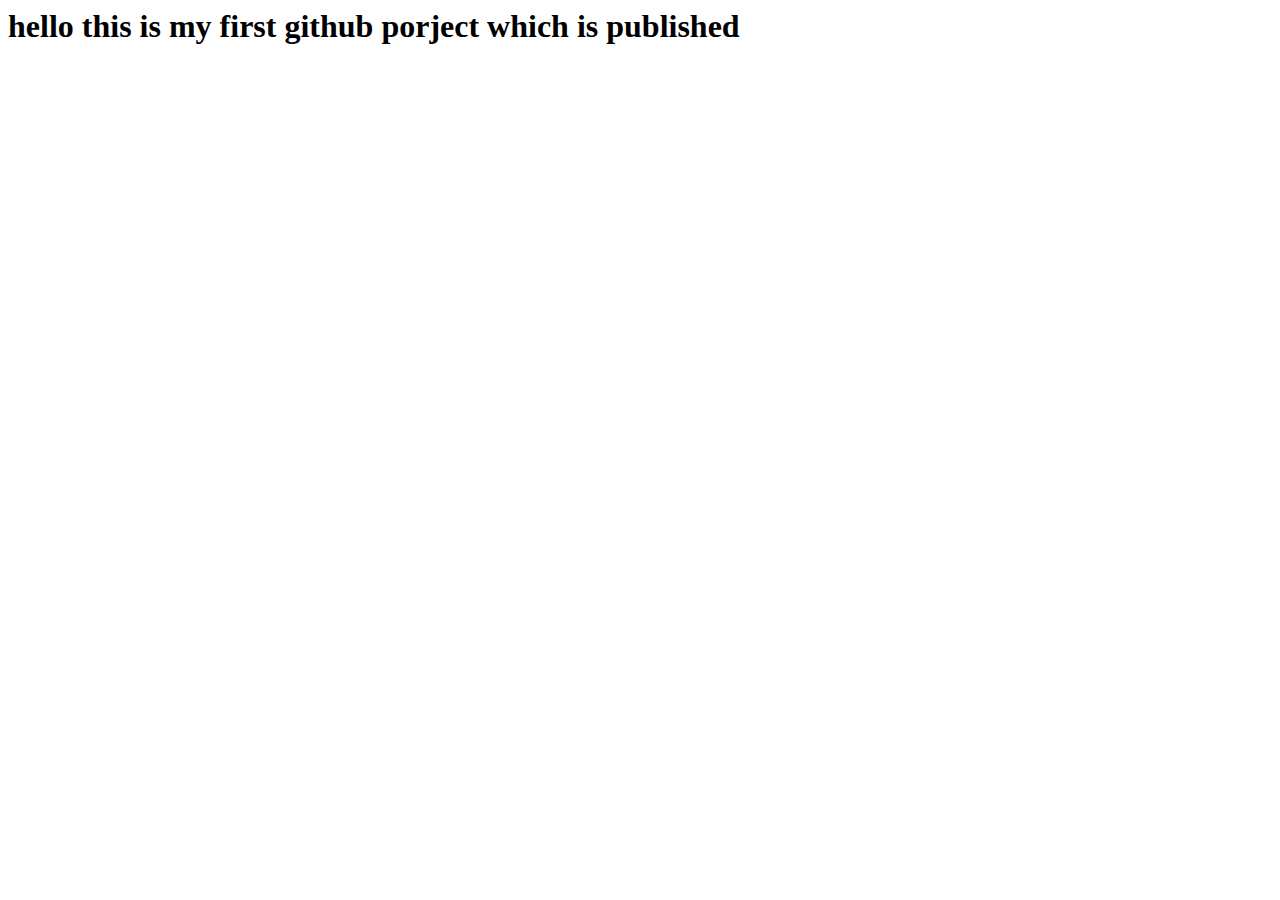
==== index.html @ 0e6e7ae7 "Create index.html" ====
<html lang="en">
<head>
    <meta charset="UTF-8">
    <meta name="viewport" content="width=device-width, initial-scale=1.0">
    <title>Document</title>
</head>
<body>
    <h1>hello this is my first github porject which is published</h1>
</body>
</html>
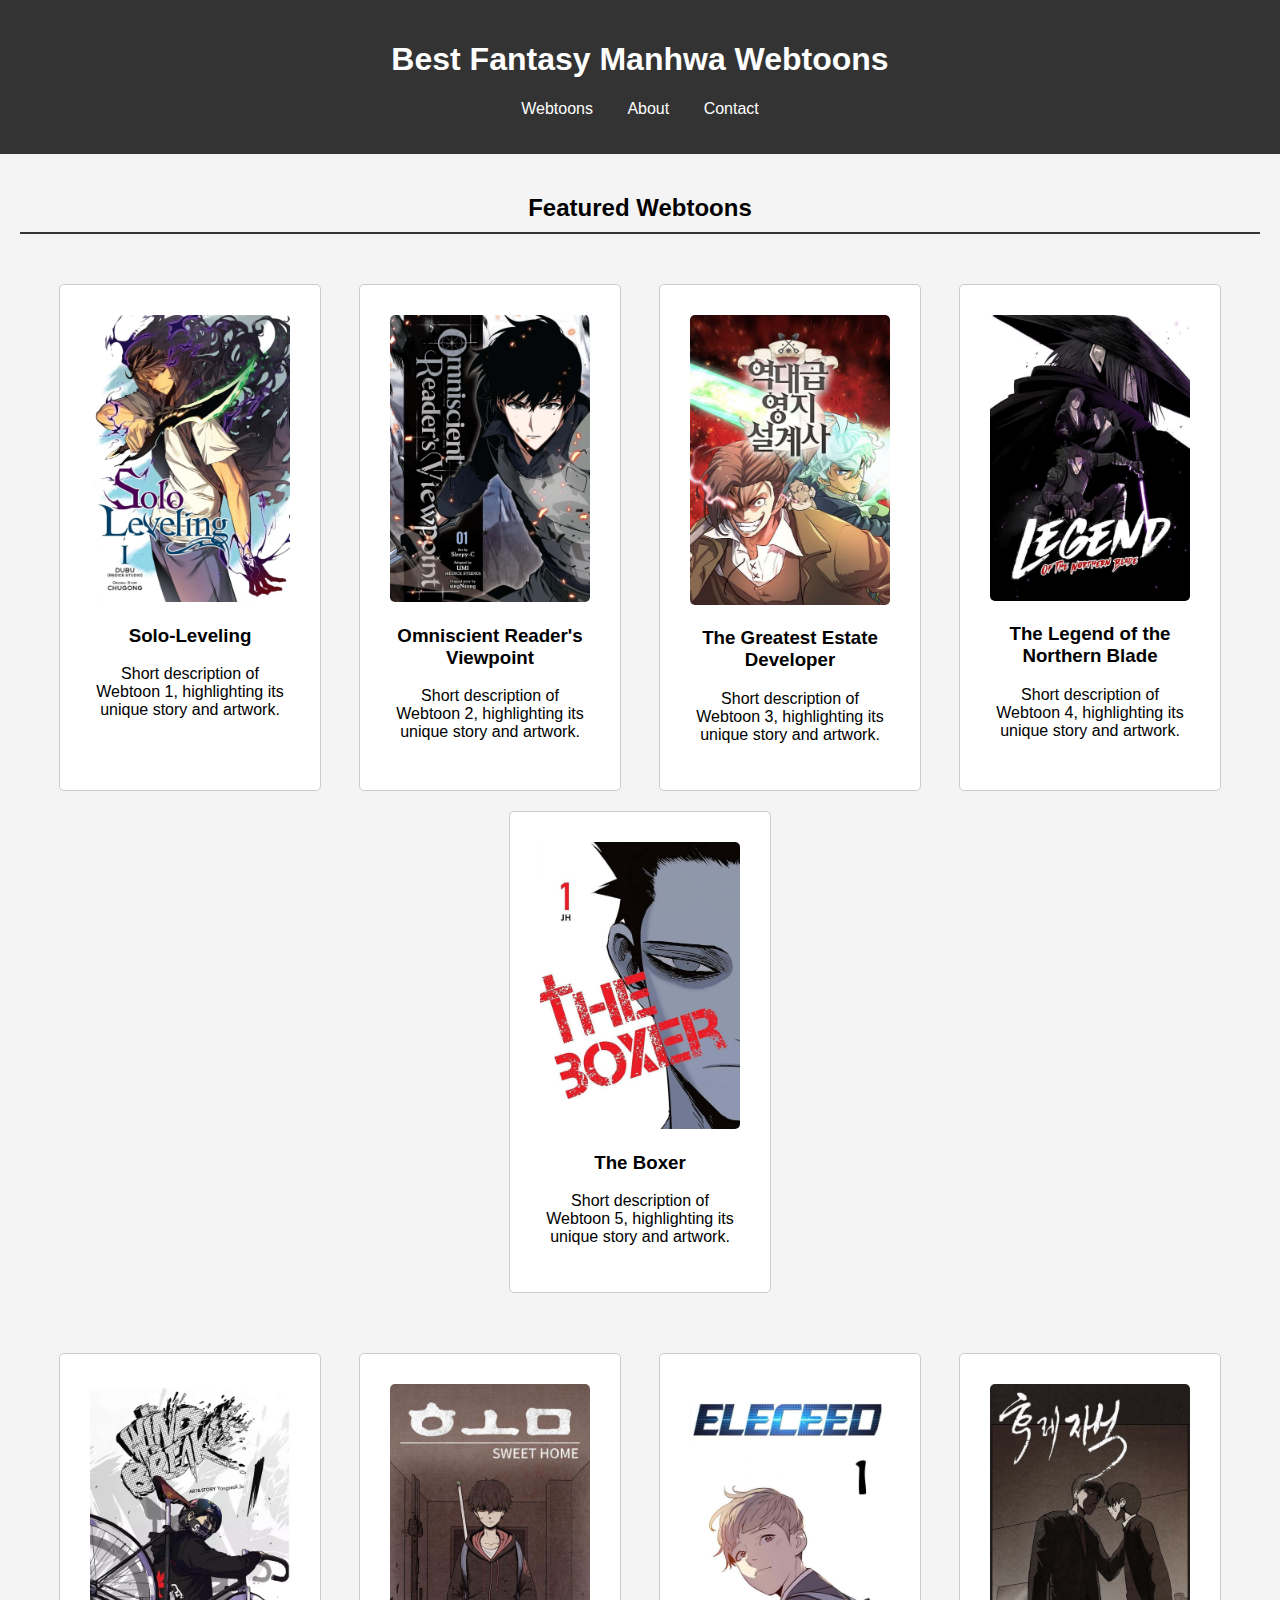
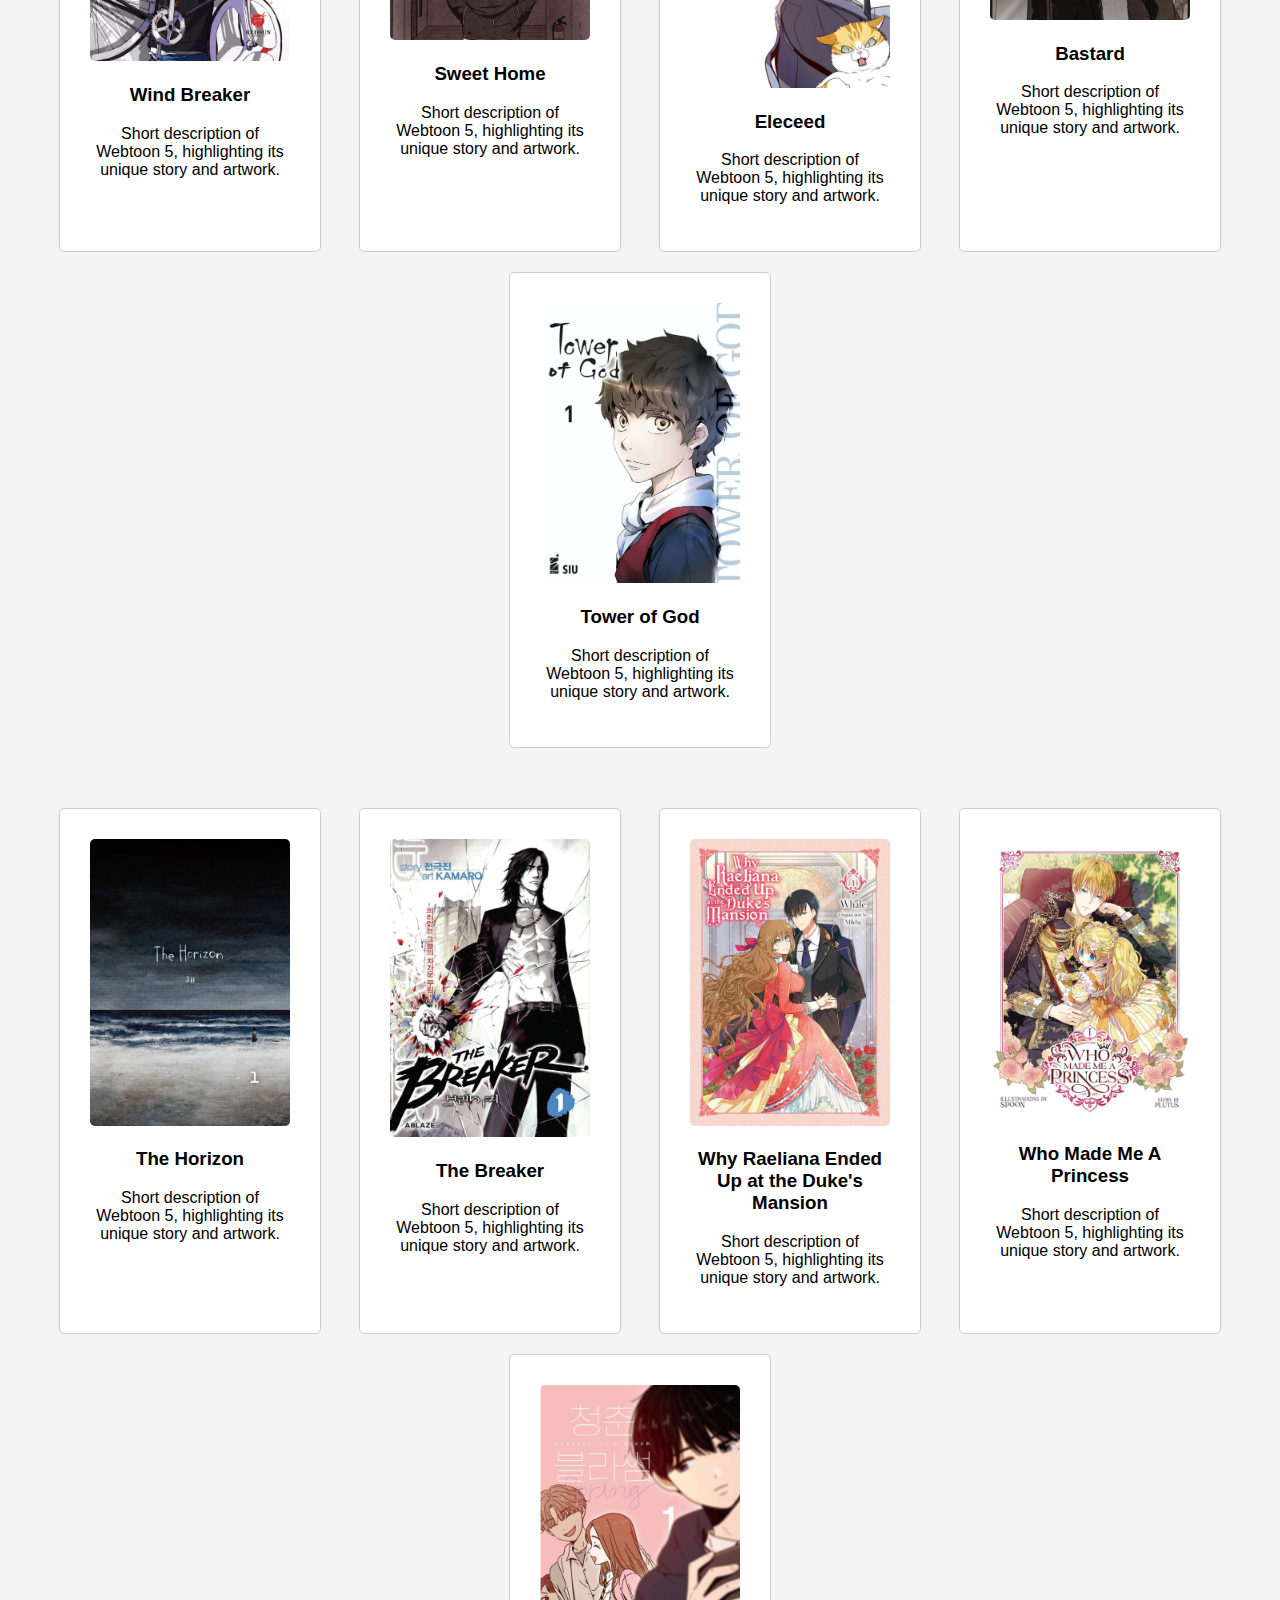
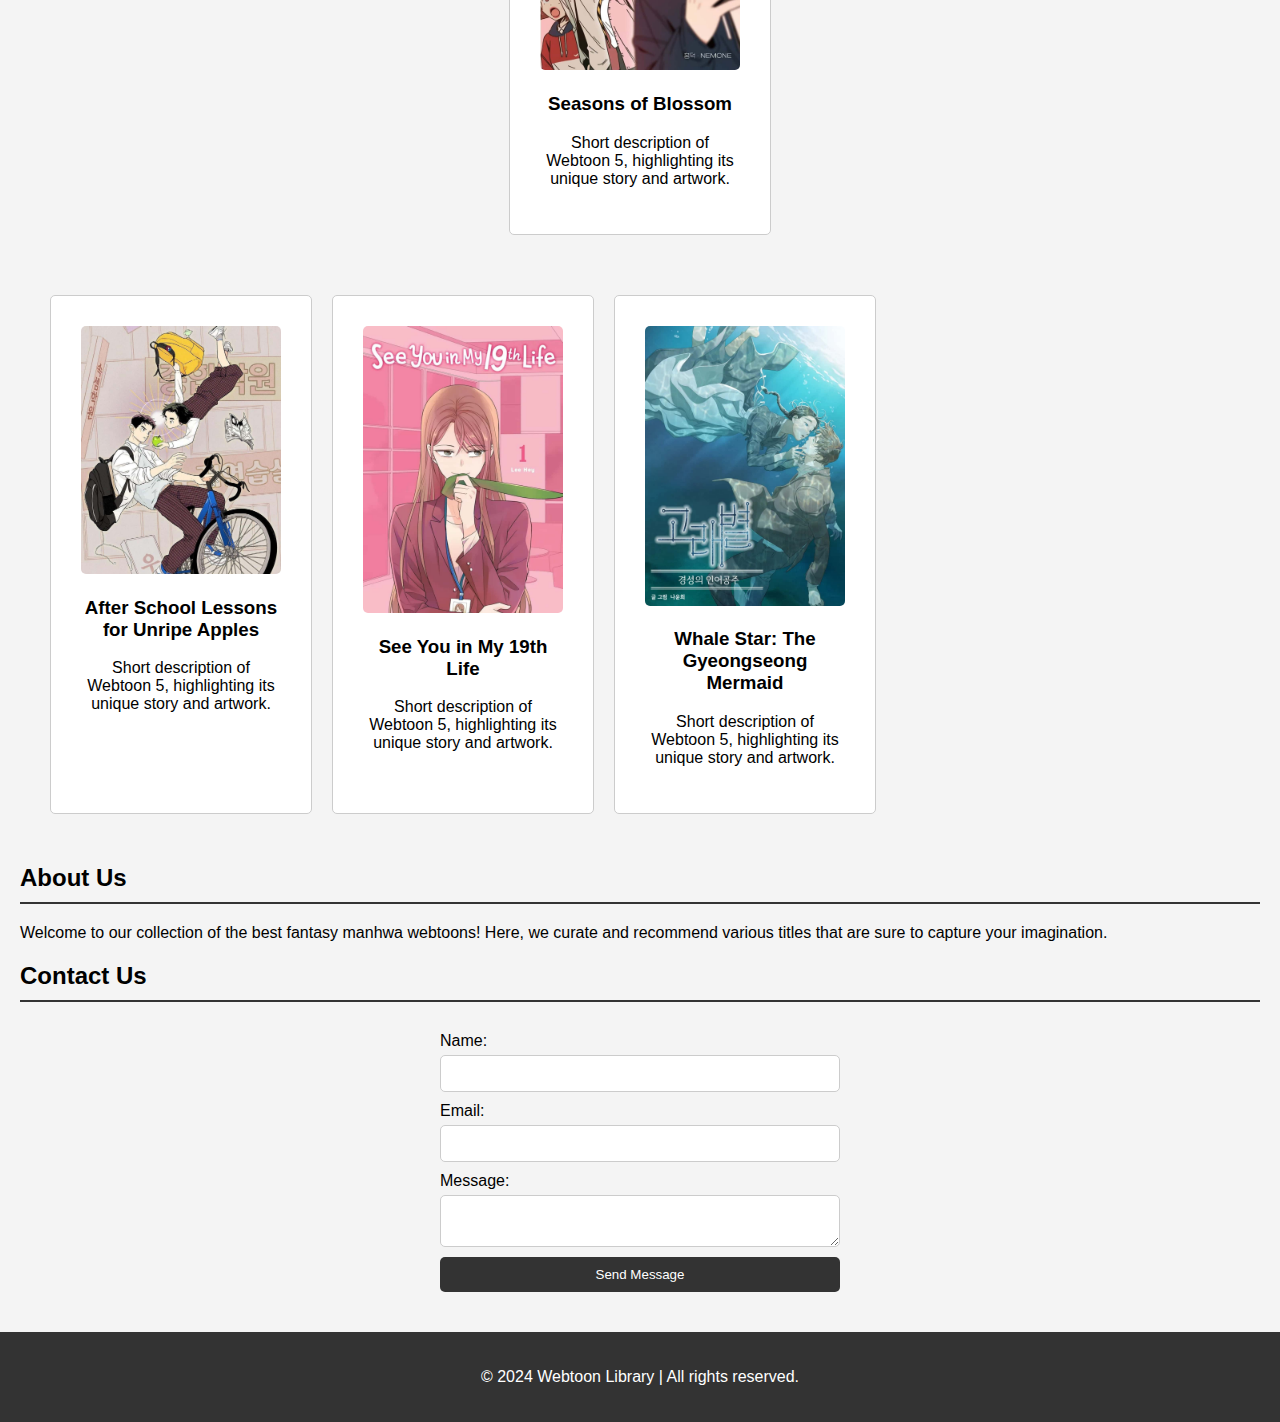
==== commit 2cbc788d: "commit" ====
--- a/index.html
+++ b/index.html
@@ -1,10 +1,153 @@
+<!DOCTYPE html>
 <html lang="en">
 <head>
     <meta charset="UTF-8">
     <meta name="viewport" content="width=device-width, initial-scale=1.0">
-    <title>Document</title>
+    <title>Best Fantasy Manhwa Webtoons</title>
+    <link rel="stylesheet" href="style.css">
+    
 </head>
 <body>
-    <h1>hello this is my first github porject which is published</h1>
+    <header>
+        <h1>Best Fantasy Manhwa Webtoons</h1>
+        <nav>
+            <ul>
+                <li><a href="#webtoons">Webtoons</a></li>
+                <li><a href="#about">About</a></li>
+                <li><a href="#contact">Contact</a></li>
+            </ul>
+        </nav>
+    </header>
+    <main>
+        <section id="webtoons">
+            <h2 style="text-align: center;">Featured Webtoons</h2>
+            <div class="webtoon-container">
+                <div class="webtoon">
+                    <img src="manhwa pics/solo-leveling.jpg" alt="solo-leveling">
+                    <h3>Solo-Leveling</h3>
+                    <p>Short description of Webtoon 1, highlighting its unique story and artwork.</p>
+                </div>
+                <div class="webtoon">
+                    <img src="manhwa pics/Omniscient Reader's Viewpoint.jpg" alt="Omniscient">
+                    <h3>Omniscient Reader's Viewpoint</h3>
+                    <p>Short description of Webtoon 2, highlighting its unique story and artwork.</p>
+                </div>
+                <div class="webtoon">
+                    <img src="manhwa pics/The Greatest Estate Developer.jpg" alt="gretest estate Developer">
+                    <h3>The Greatest Estate Developer</h3>
+                    <p>Short description of Webtoon 3, highlighting its unique story and artwork.</p>
+                </div>
+                <div class="webtoon">
+                    <img src="manhwa pics/The Legend of the Northern Blade.jpg" alt="The Legend of the Northern Blade">
+                    <h3>The Legend of the Northern Blade</h3>
+                    <p>Short description of Webtoon 4, highlighting its unique story and artwork.</p>
+                </div>
+                <div class="webtoon">
+                    <img src="manhwa pics/The Boxer.jpg" alt="The Boxer">
+                    <h3>The Boxer</h3>
+                    <p>Short description of Webtoon 5, highlighting its unique story and artwork.</p>
+                </div>
+            </div>            
+    
+                <div class="webtoon-container1">
+                    <div class="webtoon">
+                        <img src="manhwa pics/Wind Breaker.jpg" alt="Wind Breaker">
+                        <h3>Wind Breaker</h3>
+                        <p>Short description of Webtoon 5, highlighting its unique story and artwork.</p>
+                    </div>
+                    <div class="webtoon">
+                        <img src="manhwa pics/Sweet Home.jpg" alt="Sweet Home">
+                        <h3>Sweet Home</h3>
+                        <p>Short description of Webtoon 5, highlighting its unique story and artwork.</p>
+                    </div>
+                <div class="webtoon">
+                    <img src="manhwa pics/Eleceed.jpg" alt="Eleceed">
+                    <h3>Eleceed</h3>
+                    <p>Short description of Webtoon 5, highlighting its unique story and artwork.</p>
+                </div>
+                <div class="webtoon">
+                    <img src="manhwa pics/Bastard.jpg" alt="Bastard">
+                    <h3>Bastard</h3>
+                    <p>Short description of Webtoon 5, highlighting its unique story and artwork.</p>
+                </div>
+                <div class="webtoon">
+                    <img src="manhwa pics/Tower of God.jpg" alt="Tower of God">
+                    <h3>Tower of God</h3>
+                    <p>Short description of Webtoon 5, highlighting its unique story and artwork.</p>
+                </div>
+                </div>
+
+
+                <div class="webtoon-container2">
+                    <div class="webtoon">
+                    <img src="manhwa pics/The Horizon.jpg" alt="The Horizon">
+                    <h3>The Horizon</h3>
+                    <p>Short description of Webtoon 5, highlighting its unique story and artwork.</p>
+                </div>
+                <div class="webtoon">
+                    <img src="manhwa pics/The Breaker.jpg" alt="">
+                    <h3>The Breaker</h3>
+                    <p>Short description of Webtoon 5, highlighting its unique story and artwork.</p>
+                </div>
+                <div class="webtoon">
+                    <img src="manhwa pics/Why Raeliana Ended Up at the Duke's Mansion.jpg" alt="jdd">
+                    <h3>Why Raeliana Ended Up at the Duke's Mansion</h3>
+                    <p>Short description of Webtoon 5, highlighting its unique story and artwork.</p>
+                </div>
+                <div class="webtoon">
+                    <img src="manhwa pics/Who Made Me A Princess.jpg" alt="Who Made Me A Princess">
+                    <h3>Who Made Me A Princess</h3>
+                    <p>Short description of Webtoon 5, highlighting its unique story and artwork.</p>
+                </div>
+                <div class="webtoon">
+                    <img src="manhwa pics/Seasons of Blossom.jpg" alt="Seasons of Blossom">
+                    <h3>Seasons of Blossom</h3>
+                    <p>Short description of Webtoon 5, highlighting its unique story and artwork.</p>
+                </div>
+                </div>
+
+                
+                <div class="webtoon-container3">
+                    <div class="webtoon">
+                    <img src="manhwa pics/After School Lessons for Unripe Apples.jpg" alt="After School Lessons for Unripe Apples">
+                    <h3>After School Lessons for Unripe Apples</h3>
+                    <p>Short description of Webtoon 5, highlighting its unique story and artwork.</p>
+                </div>
+                <div class="webtoon">
+                    <img src="manhwa pics/See You in My 19th Life.jpg" alt="See You in My 19th Life">
+                    <h3>See You in My 19th Life</h3>
+                    <p>Short description of Webtoon 5, highlighting its unique story and artwork.</p>
+                </div>
+                <div class="webtoon">
+                    <img src="manhwa pics/Whale Star The Gyeongseong Mermaid.jpg" alt="Whale Star: The Gyeongseong Mermaid">
+                    <h3>Whale Star: The Gyeongseong Mermaid</h3>
+                    <p>Short description of Webtoon 5, highlighting its unique story and artwork.</p>
+                </div>
+                </div>
+            </div>
+        </section>
+
+        <section id="about">
+            <h2>About Us</h2>
+            <p>Welcome to our collection of the best fantasy manhwa webtoons! Here, we curate and recommend various titles that are sure to capture your imagination.</p>
+        </section>
+
+        <section id="contact">
+            <h2>Contact Us</h2>
+            <form id="contact-form">
+                <label for="name">Name:</label>
+                <input type="text" id="name" required>
+                <label for="email">Email:</label>
+                <input type="email" id="email" required>
+                <label for="message">Message:</label>
+                <textarea id="message" required></textarea>
+                <button type="submit">Send Message</button>
+            </form>
+        </section>
+    </main>
+    <footer>
+        <p>&copy; 2024 Webtoon Library | All rights reserved.</p>
+    </footer>
+    <script src="j.js"></script>
 </body>
-</html>+</html>
--- a/style.css
+++ b/style.css
@@ -0,0 +1,133 @@
+body {
+    font-family: Arial, sans-serif;
+    margin: 0;
+    padding: 0;
+    background-color: #f4f4f4;
+}
+
+header {
+    background: #333;
+    color: #fff;
+    padding: 20px;
+    text-align: center;
+}
+
+nav ul {
+    list-style-type: none;
+    padding: 0;
+}
+
+nav ul li {
+    display: inline;
+    margin: 0 15px;
+}
+
+nav ul li a {
+    color: #fff;
+    text-decoration: none;
+}
+
+nav ul li a:hover {
+    text-decoration: underline;
+}
+
+main {
+    padding: 20px;
+}
+
+section {
+    margin: 20px 0;
+}
+
+h2 {
+    border-bottom: 2px solid #333;
+    padding-bottom: 10px;
+}
+
+.webtoon-container {
+    display: inline-flex;
+    flex-wrap:wrap;
+    justify-content: space-around;
+    padding: 20px;
+}
+
+.webtoon-container3 {
+    display:inline-flex;
+    flex-wrap:wrap;
+    justify-content: space-around;
+    padding: 20px;
+}
+
+.webtoon-container2{
+    display: inline-flex;
+    flex-wrap:wrap;
+    justify-content: space-around;
+    padding: 20px;
+}
+
+.webtoon-container1 {
+    display: inline-flex;
+    flex-wrap:wrap;
+    justify-content: space-around;
+    padding: 20px;
+}
+
+.webtoon {
+    background: #fff;
+    border: 1px solid #ccc;
+    border-radius: 5px;
+    margin: 10px;
+    padding: 30px;
+    width: 200px;
+    box-shadow: 0 2 px 5px rgba(0, 0, 0, 0.1);
+    transition: transform 0.2s;
+    text-align: center;
+}
+
+.webtoon img {
+    max-width: 100%;
+    border-radius: 5px;
+}
+
+.webtoon:hover {
+    transform: scale(1.05);
+    box-shadow: 0 10px 5px rgba(0, 0, 0, 0.1);
+}
+
+footer {
+    text-align: center;
+    padding: 20px;
+    background: #333;
+    color: #fff;
+}
+
+form {
+    display: flex;
+    flex-direction: column;
+    max-width: 400px;
+    margin: 0 auto;
+}
+
+label {
+    margin: 10px 0 5px;
+}
+
+input, textarea {
+    padding: 10px;
+    border: 1px solid #ccc;
+    border-radius: 5px;
+}
+
+button {
+    margin-top: 10px;
+    padding: 10px;
+    background: #333;
+    color: #fff;
+    border: none;
+    border-radius: 5px;
+    cursor: pointer;
+}
+
+button:hover {
+    background: #555;
+}
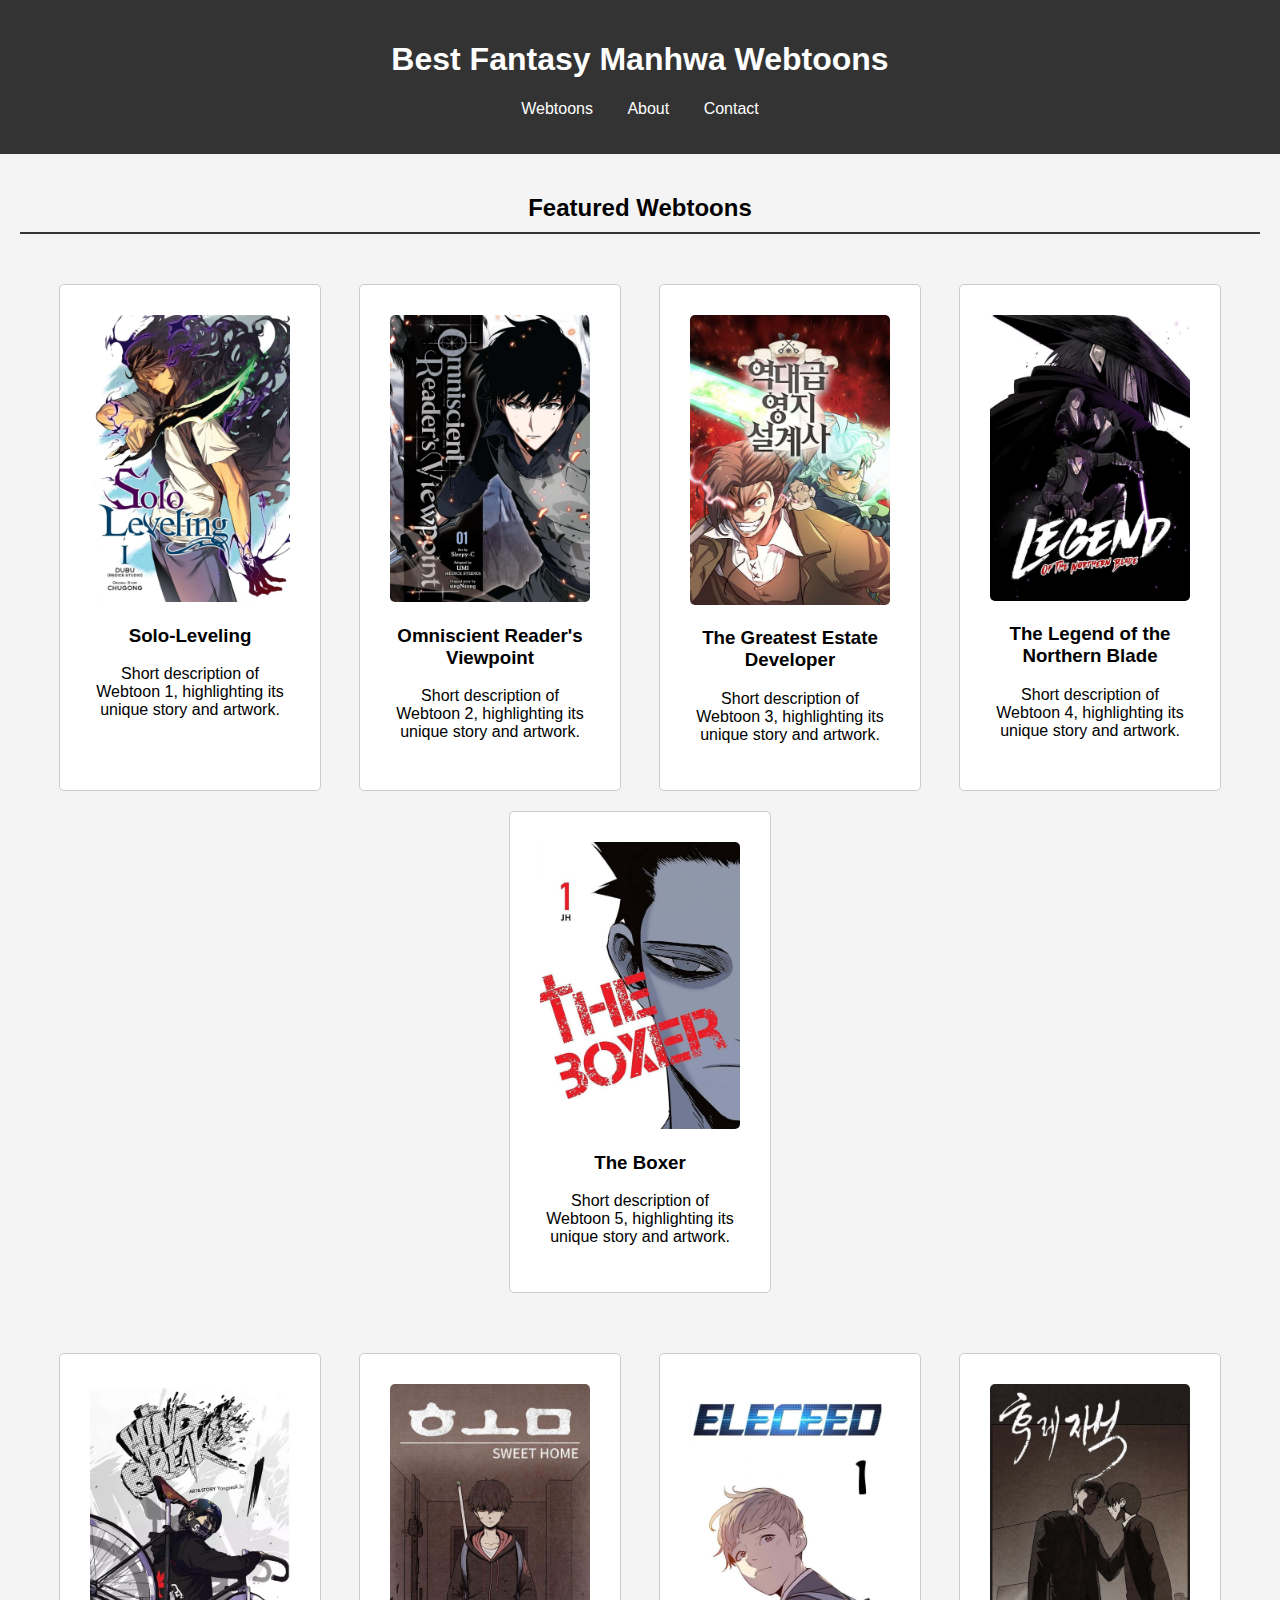
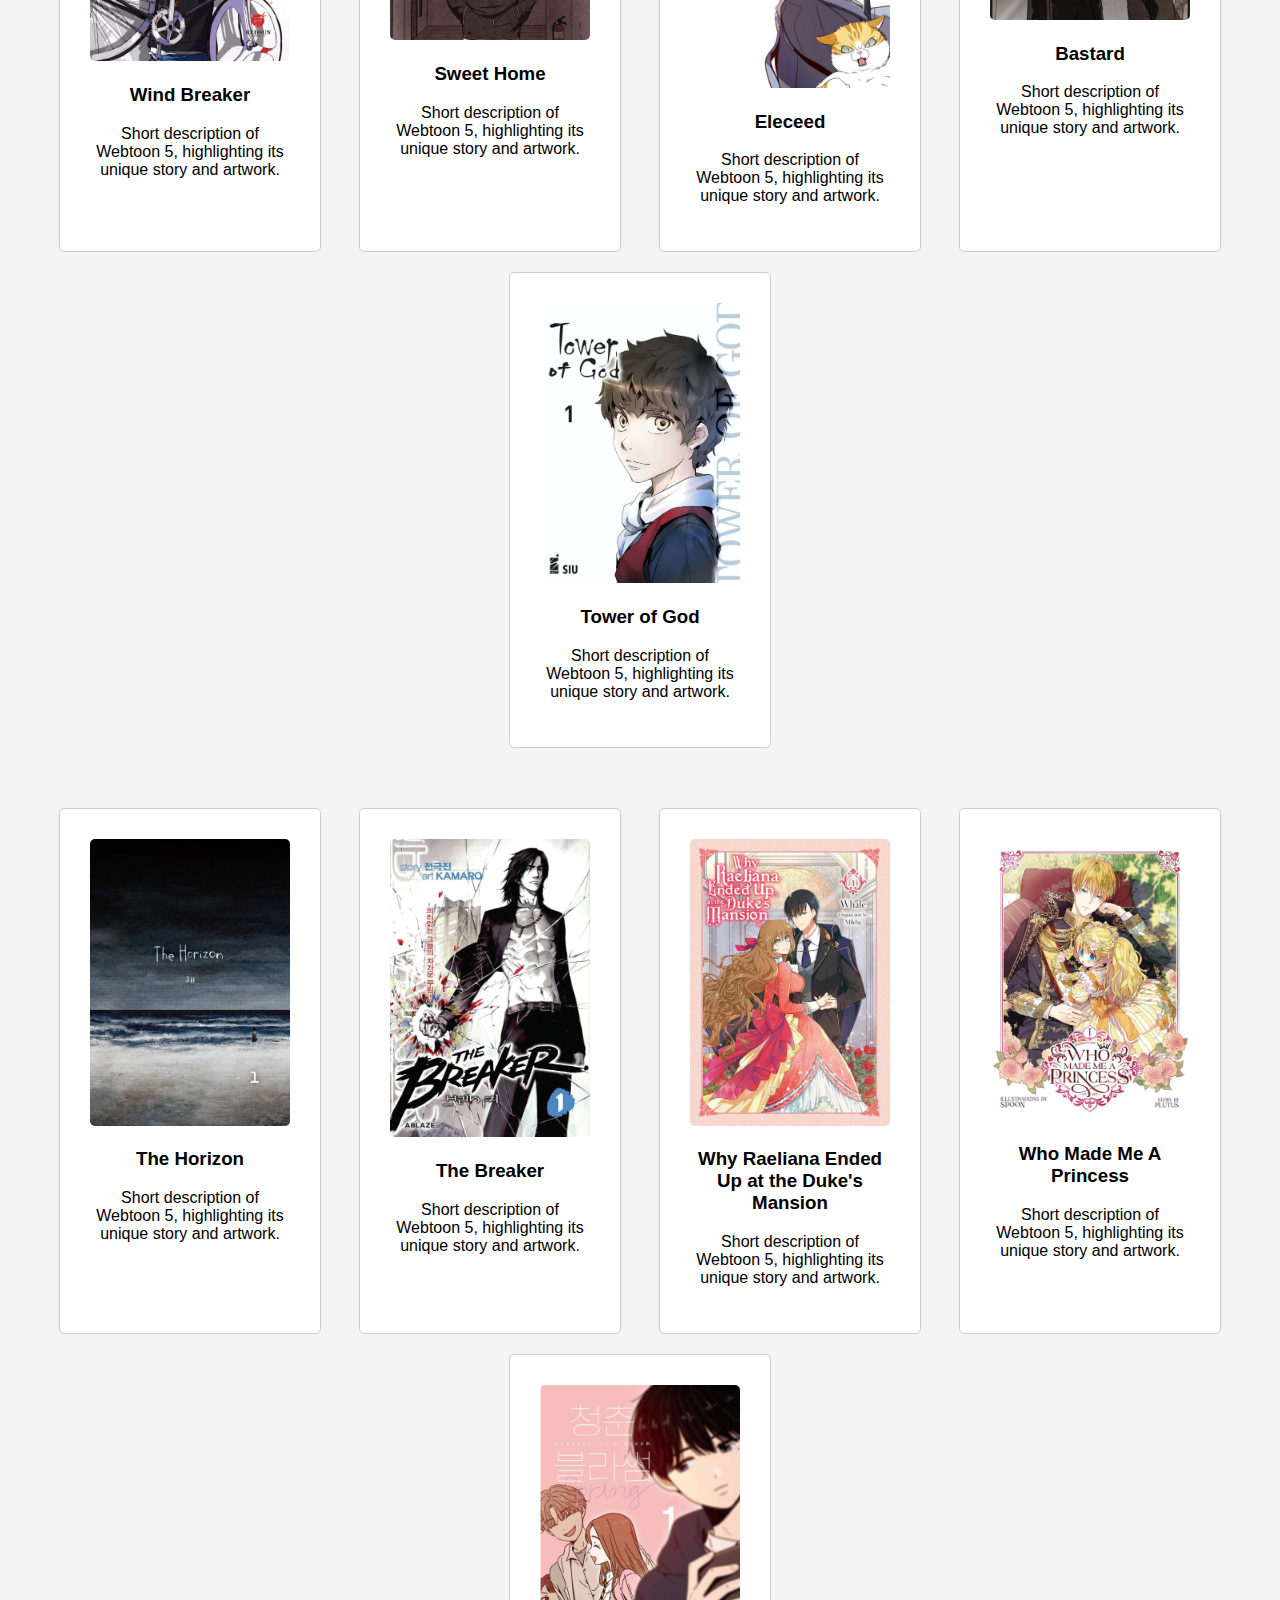
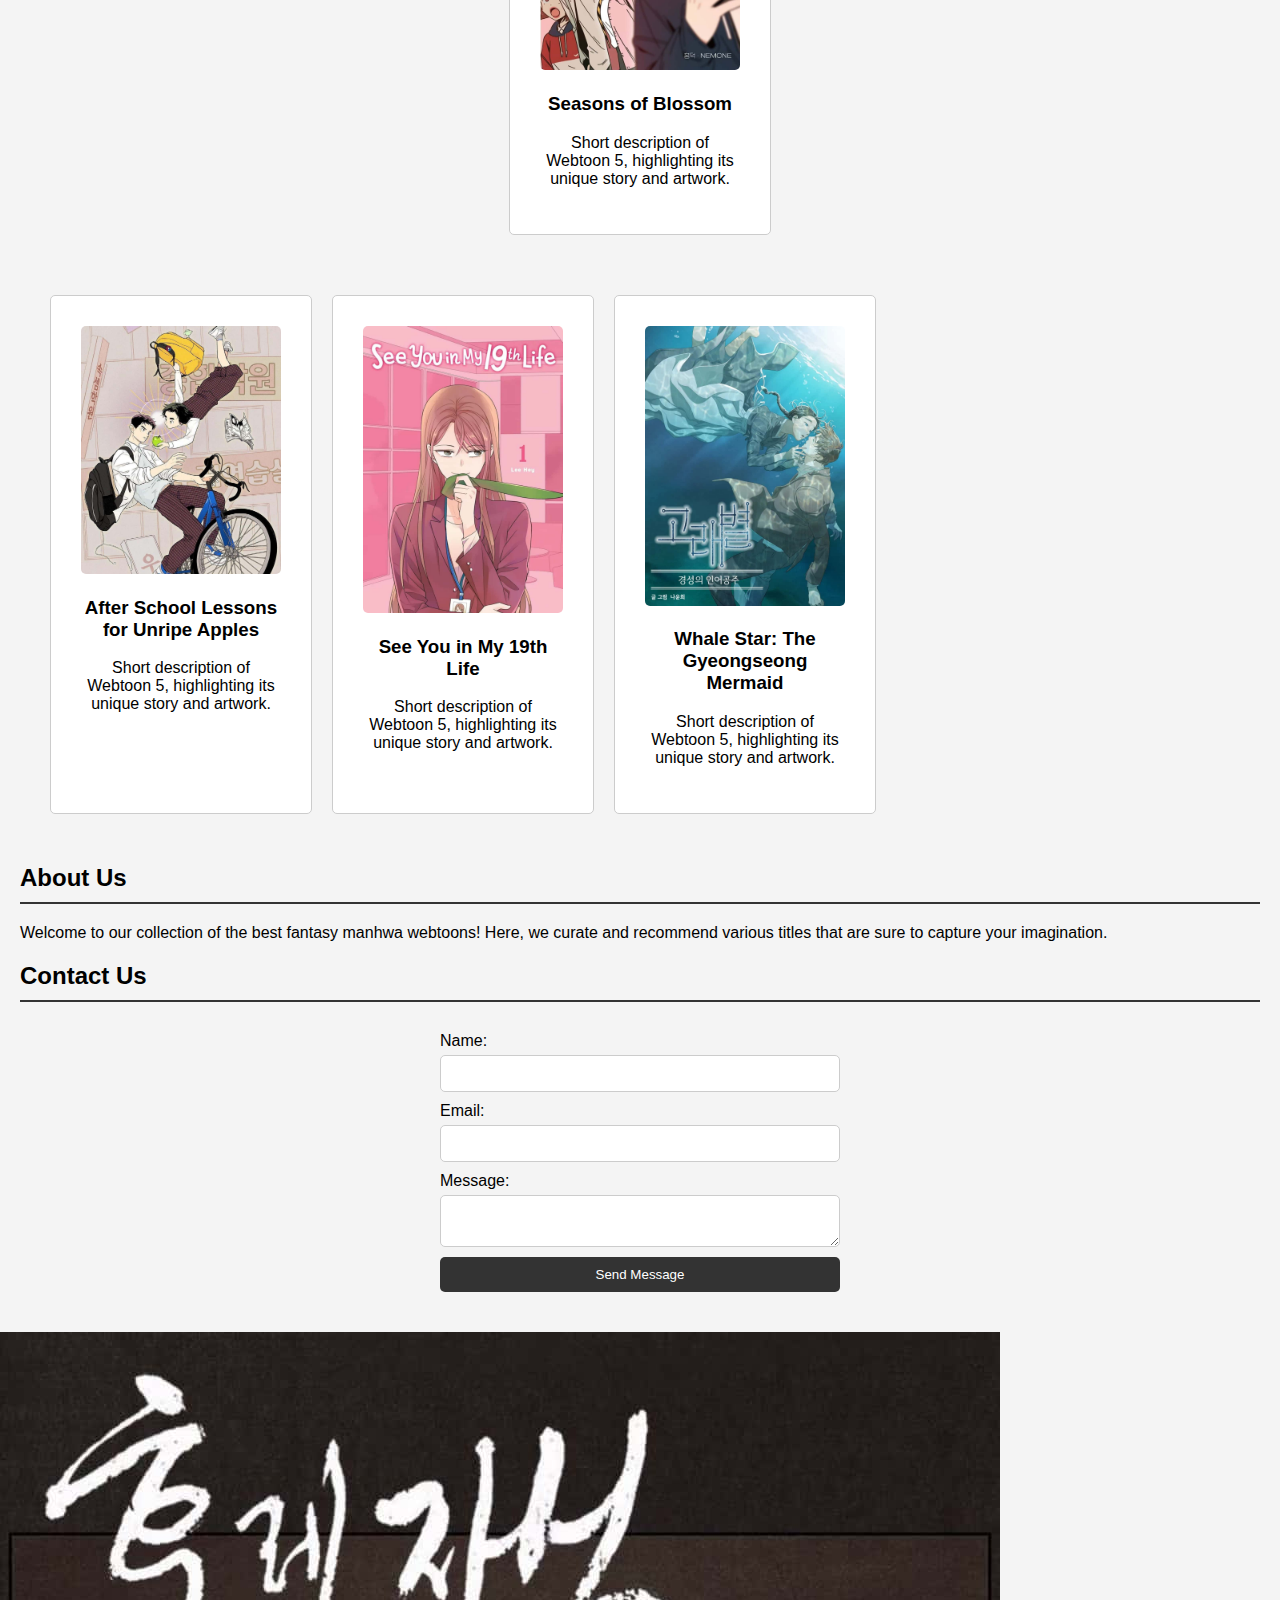
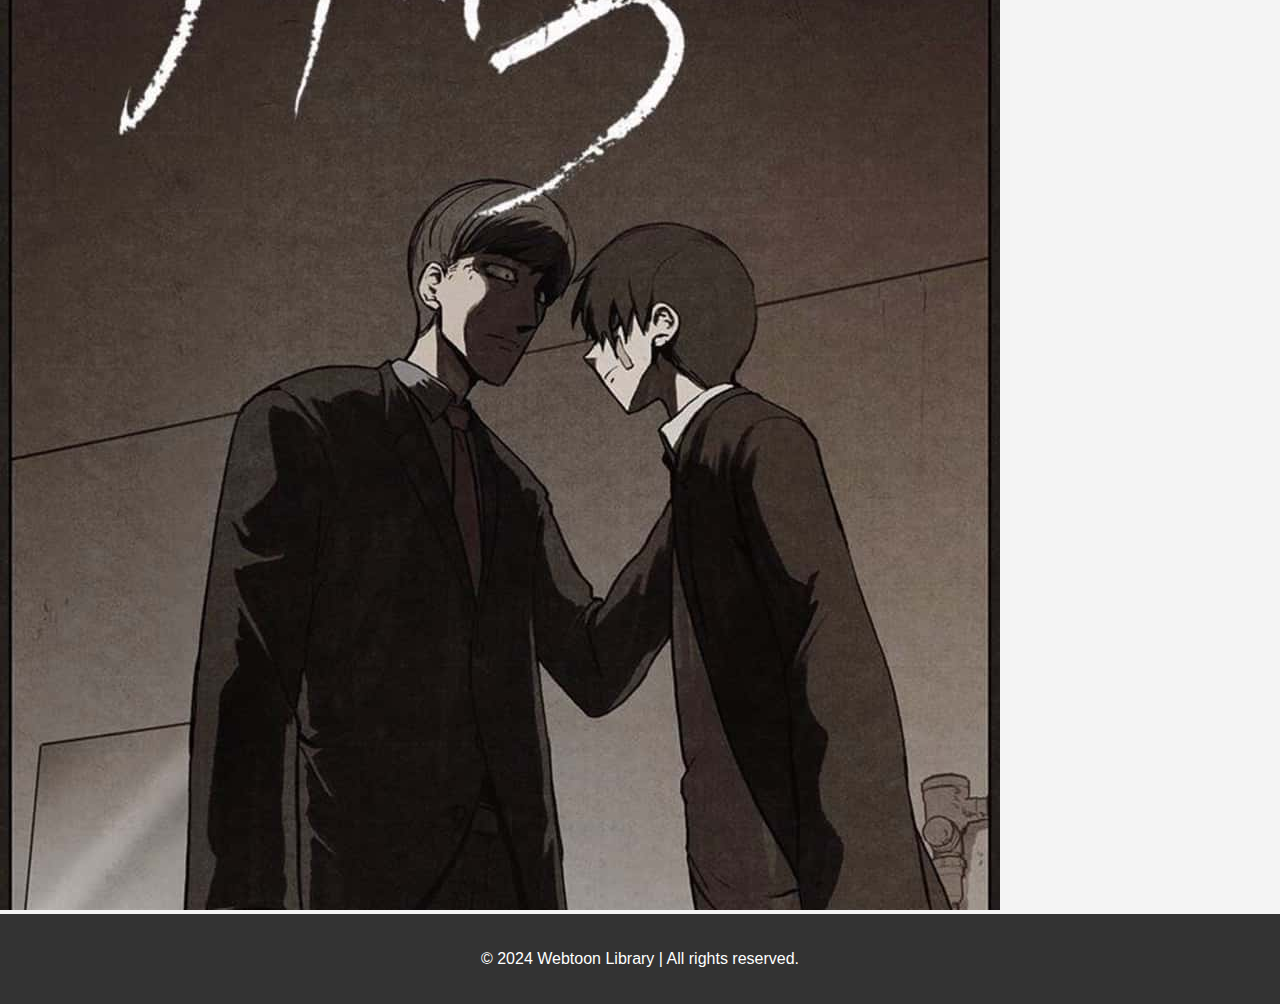
==== commit c8d76db7: "commit" ====
--- a/index.html
+++ b/index.html
@@ -145,6 +145,7 @@
             </form>
         </section>
     </main>
+    <img src="manhwa pics/Bastard.jpg" alt="">
     <footer>
         <p>&copy; 2024 Webtoon Library | All rights reserved.</p>
     </footer>
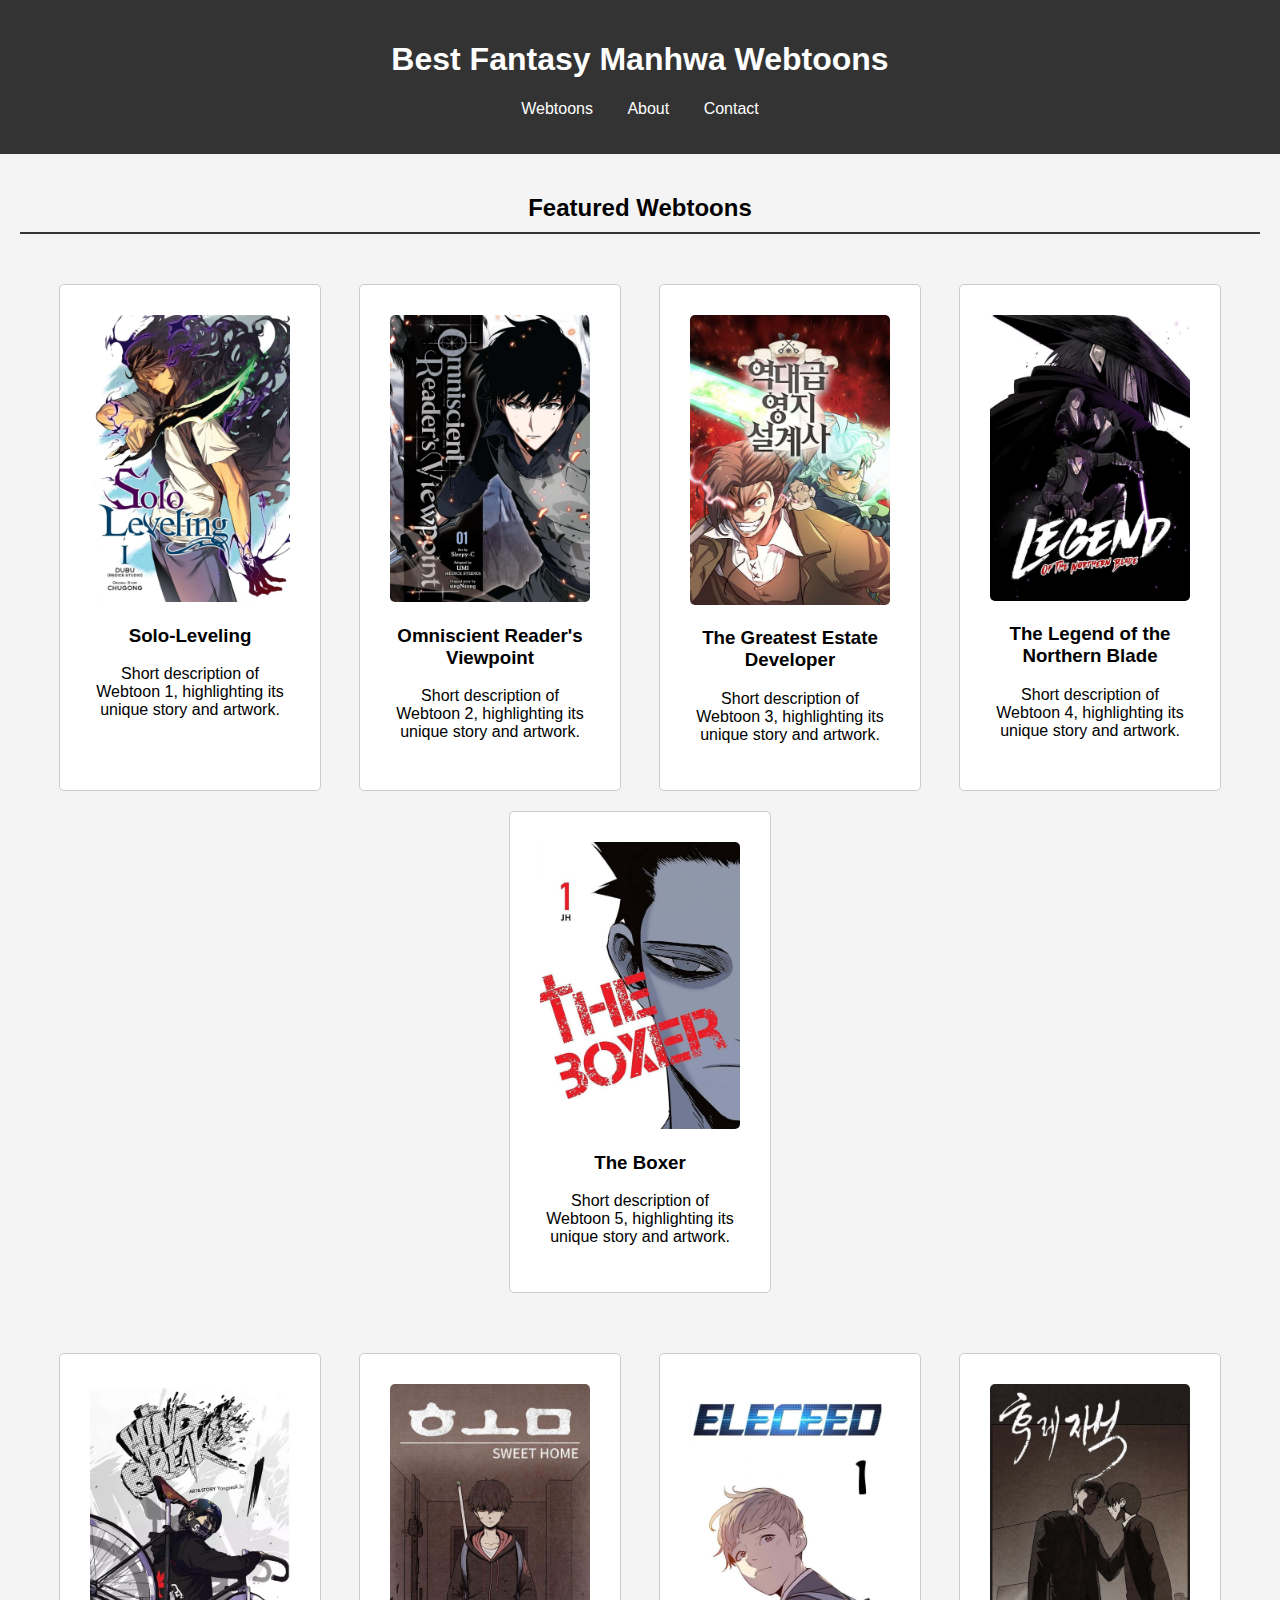
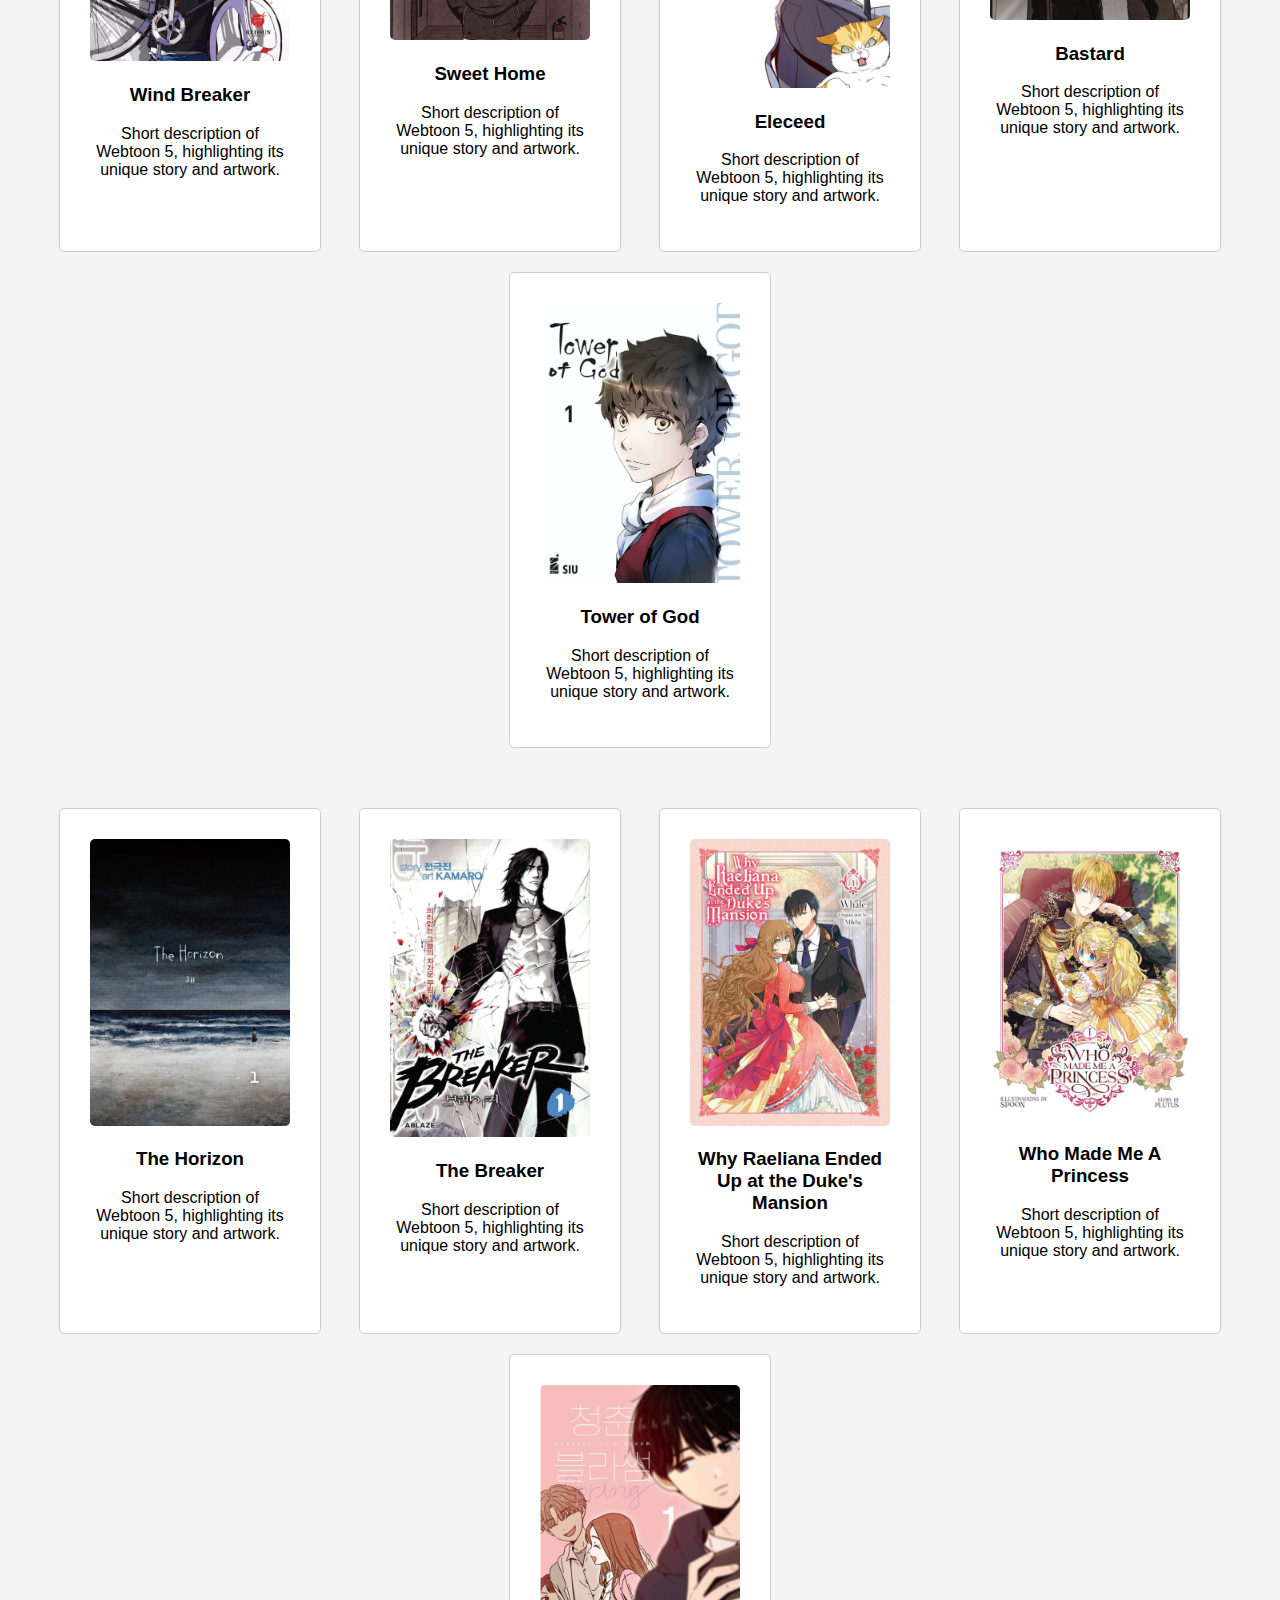
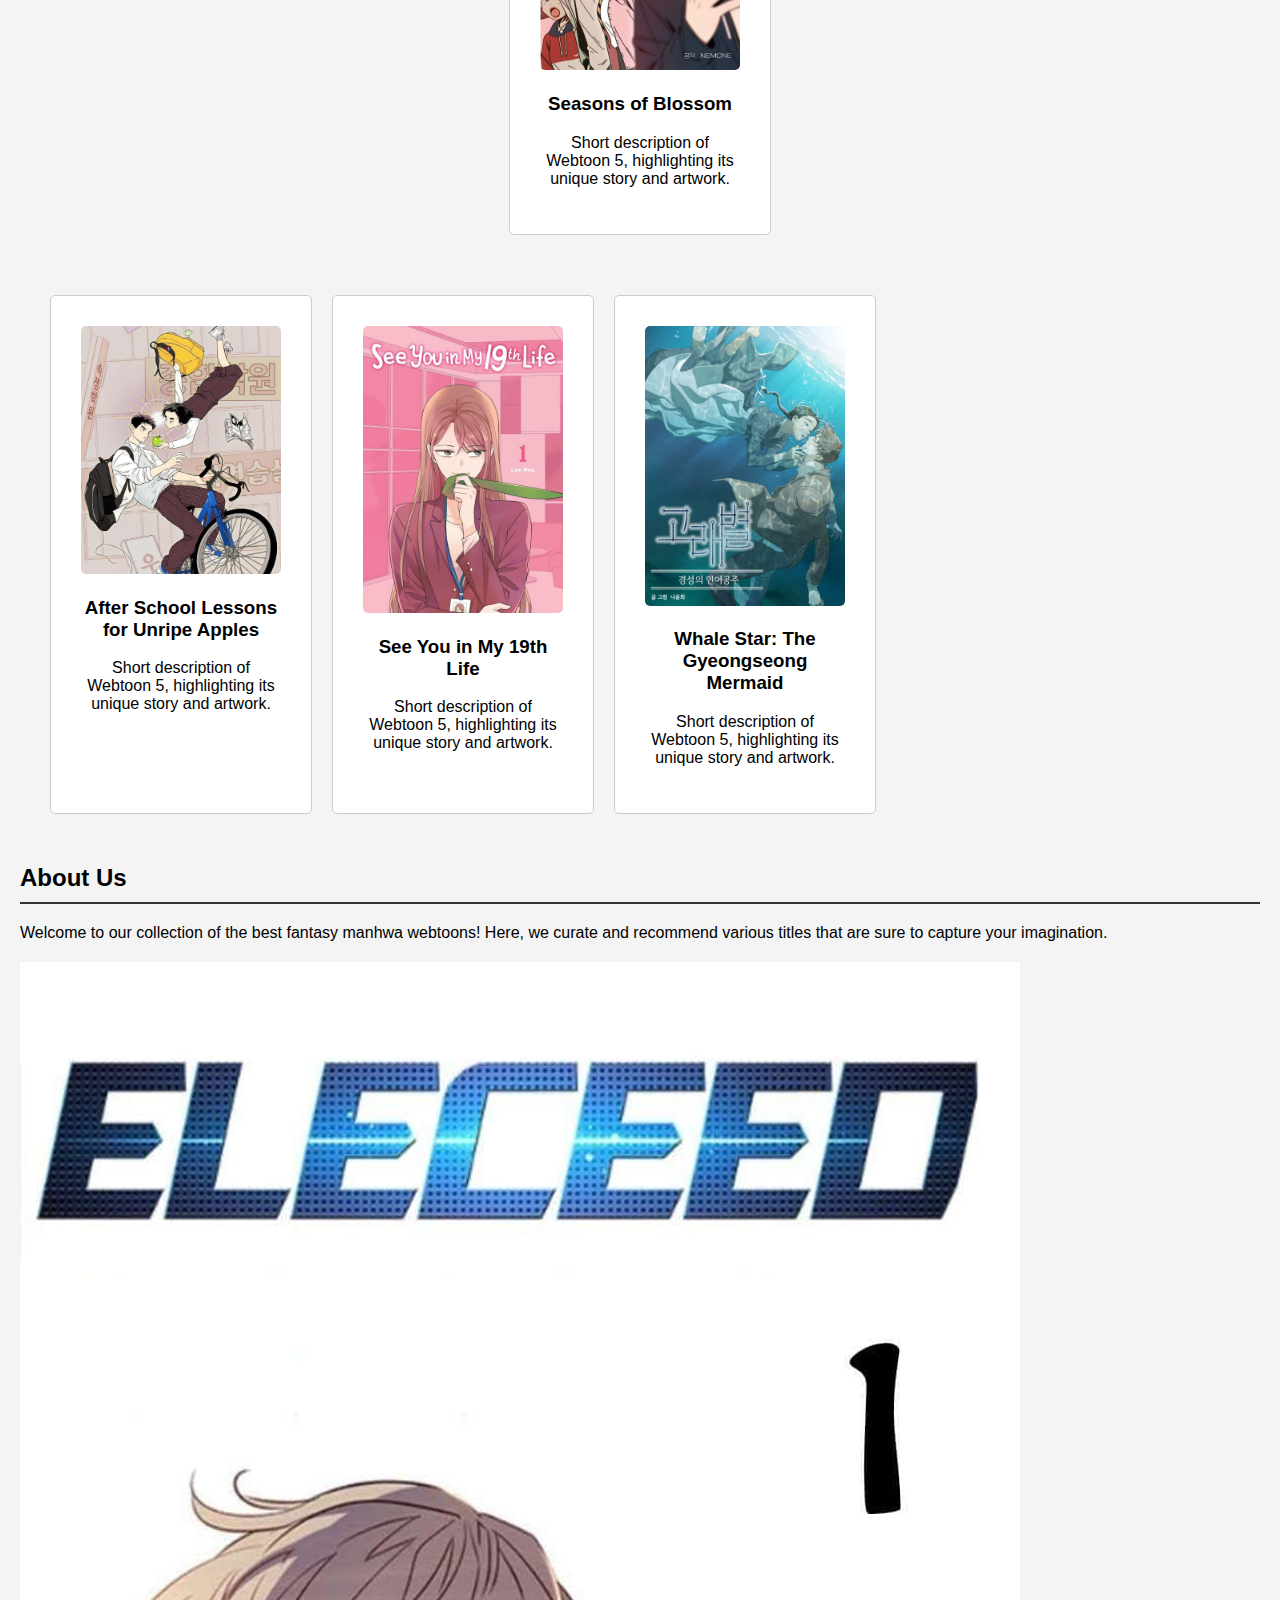
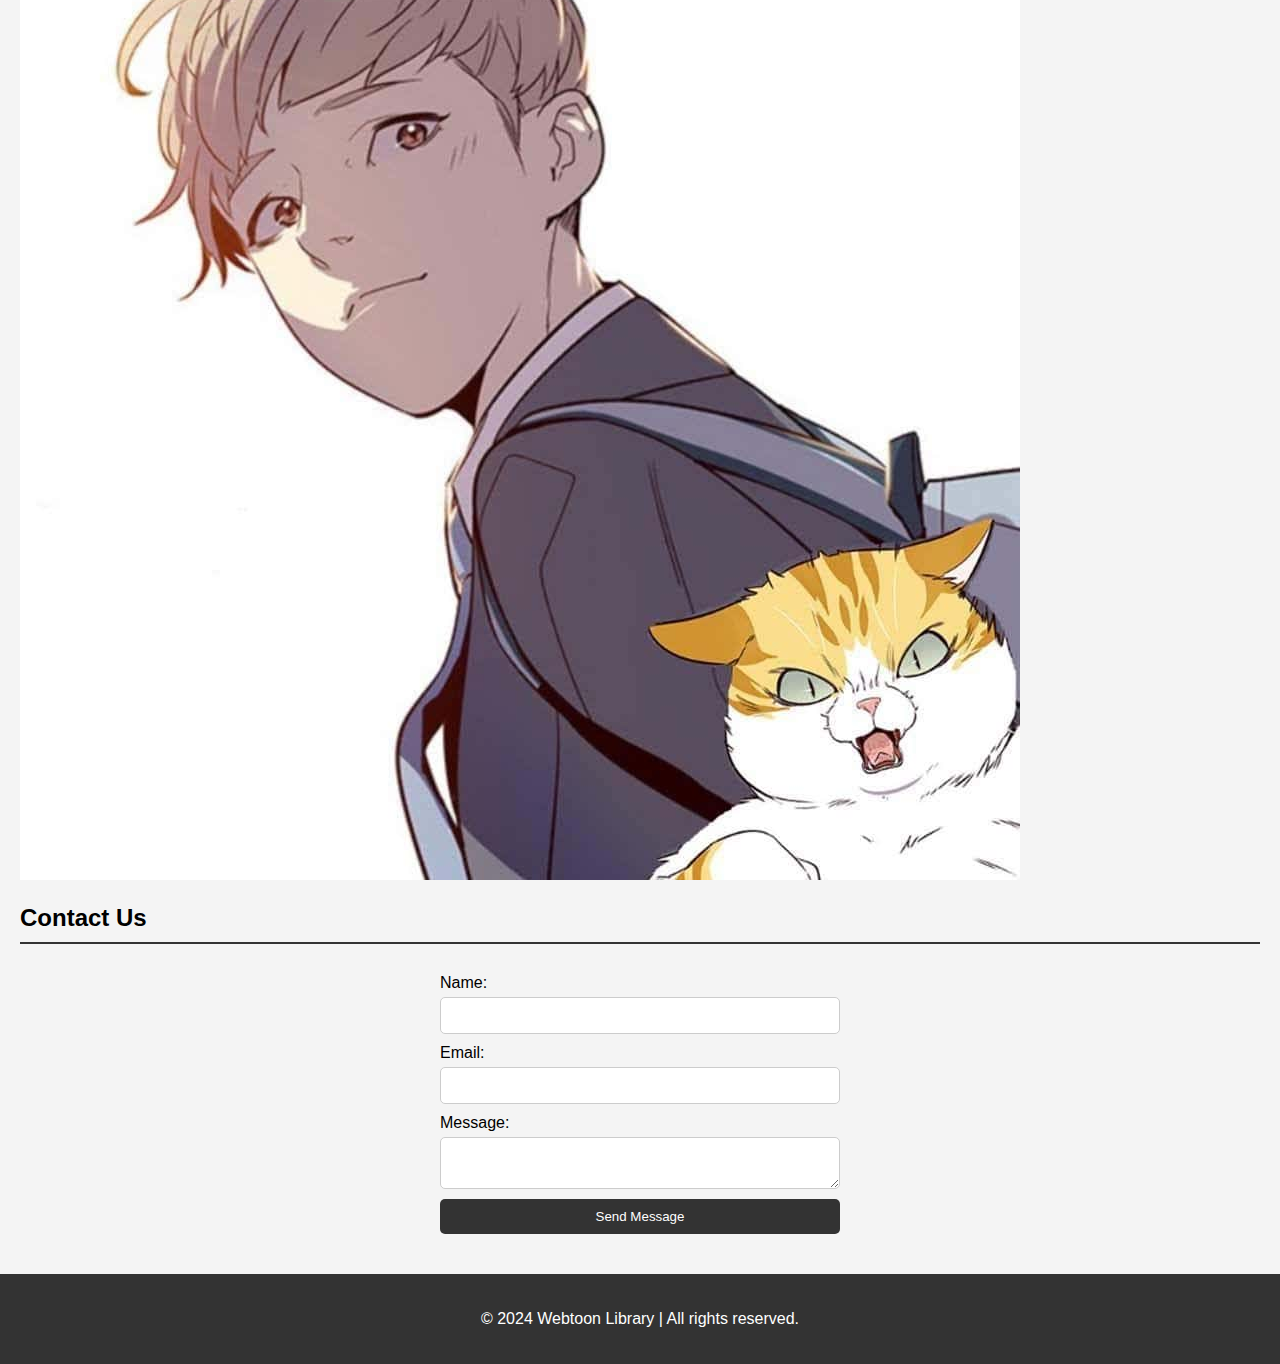
==== commit 5c14dafb: "added a img to check" ====
--- a/index.html
+++ b/index.html
@@ -131,7 +131,7 @@
             <h2>About Us</h2>
             <p>Welcome to our collection of the best fantasy manhwa webtoons! Here, we curate and recommend various titles that are sure to capture your imagination.</p>
         </section>
-
+        <img src="manhwa pics/Eleceed.jpg" alt="">
         <section id="contact">
             <h2>Contact Us</h2>
             <form id="contact-form">
@@ -145,7 +145,6 @@
             </form>
         </section>
     </main>
-    <img src="manhwa pics/Bastard.jpg" alt="">
     <footer>
         <p>&copy; 2024 Webtoon Library | All rights reserved.</p>
     </footer>
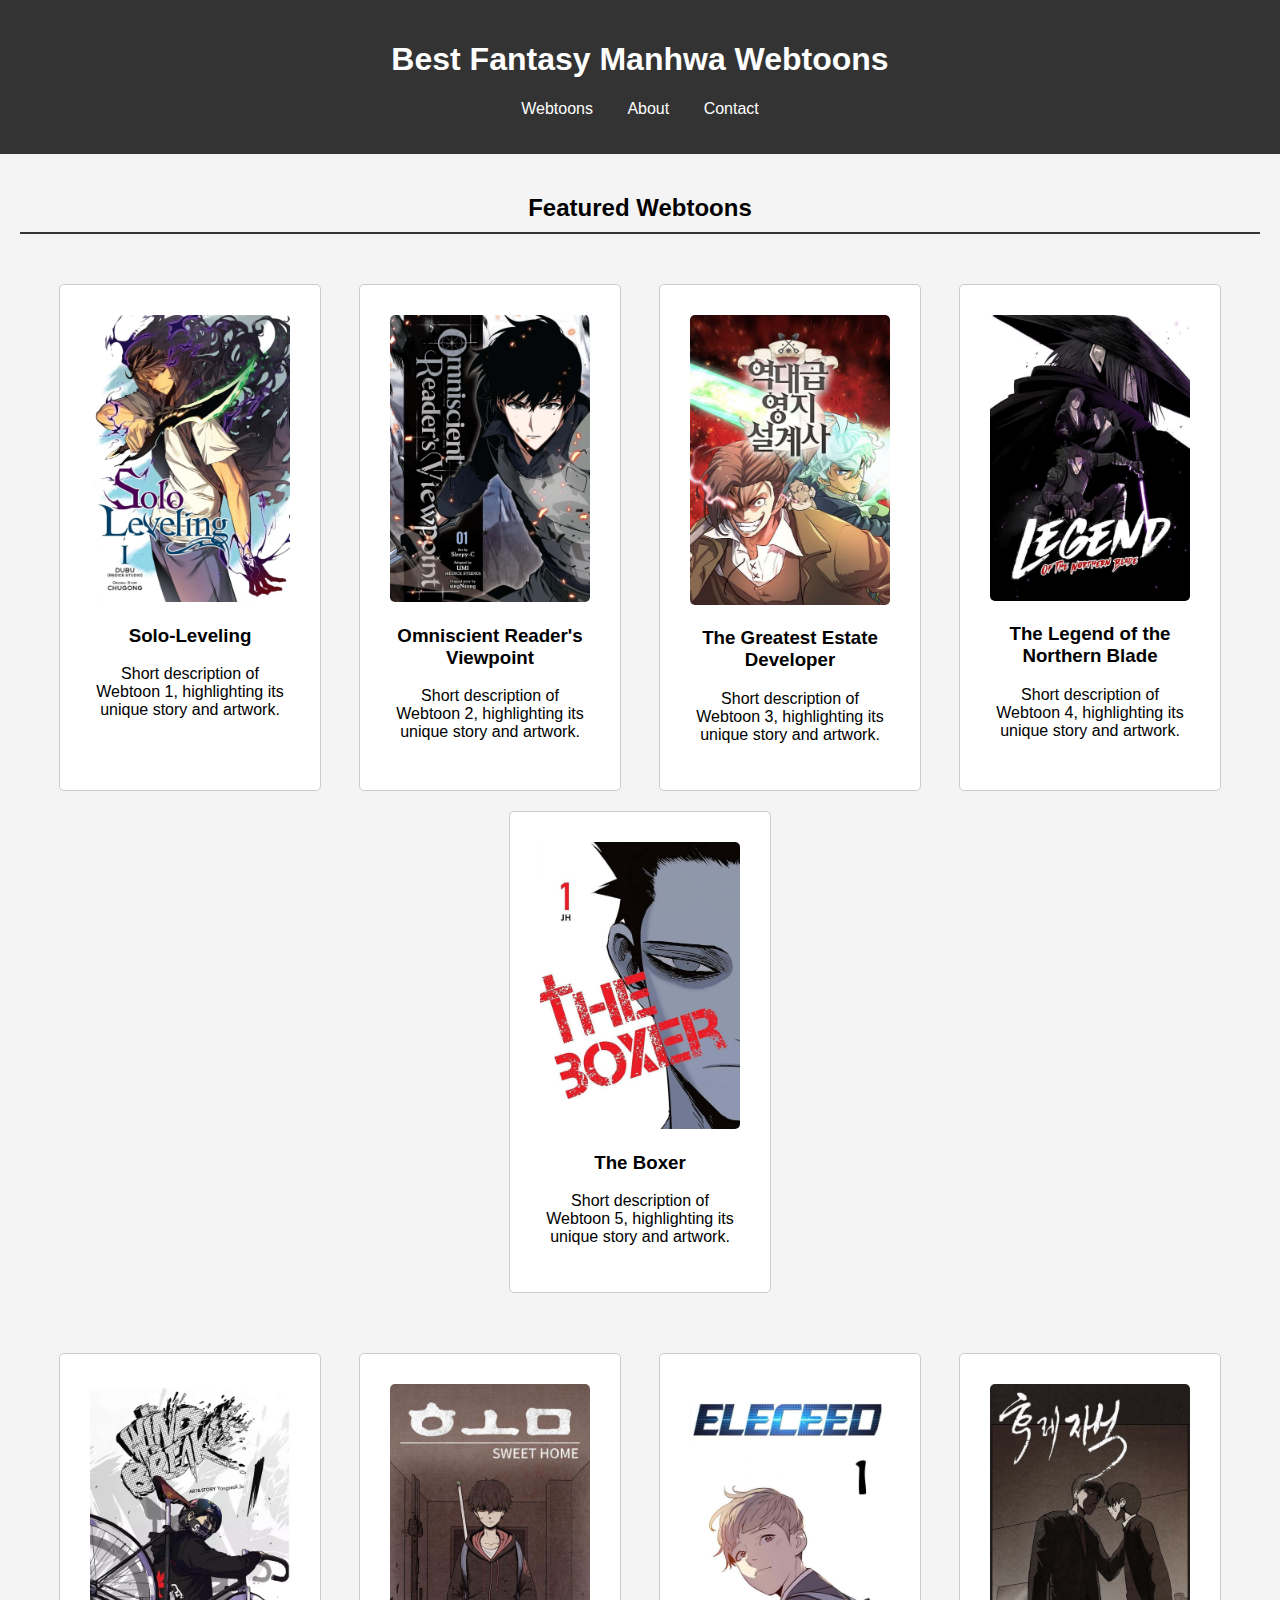
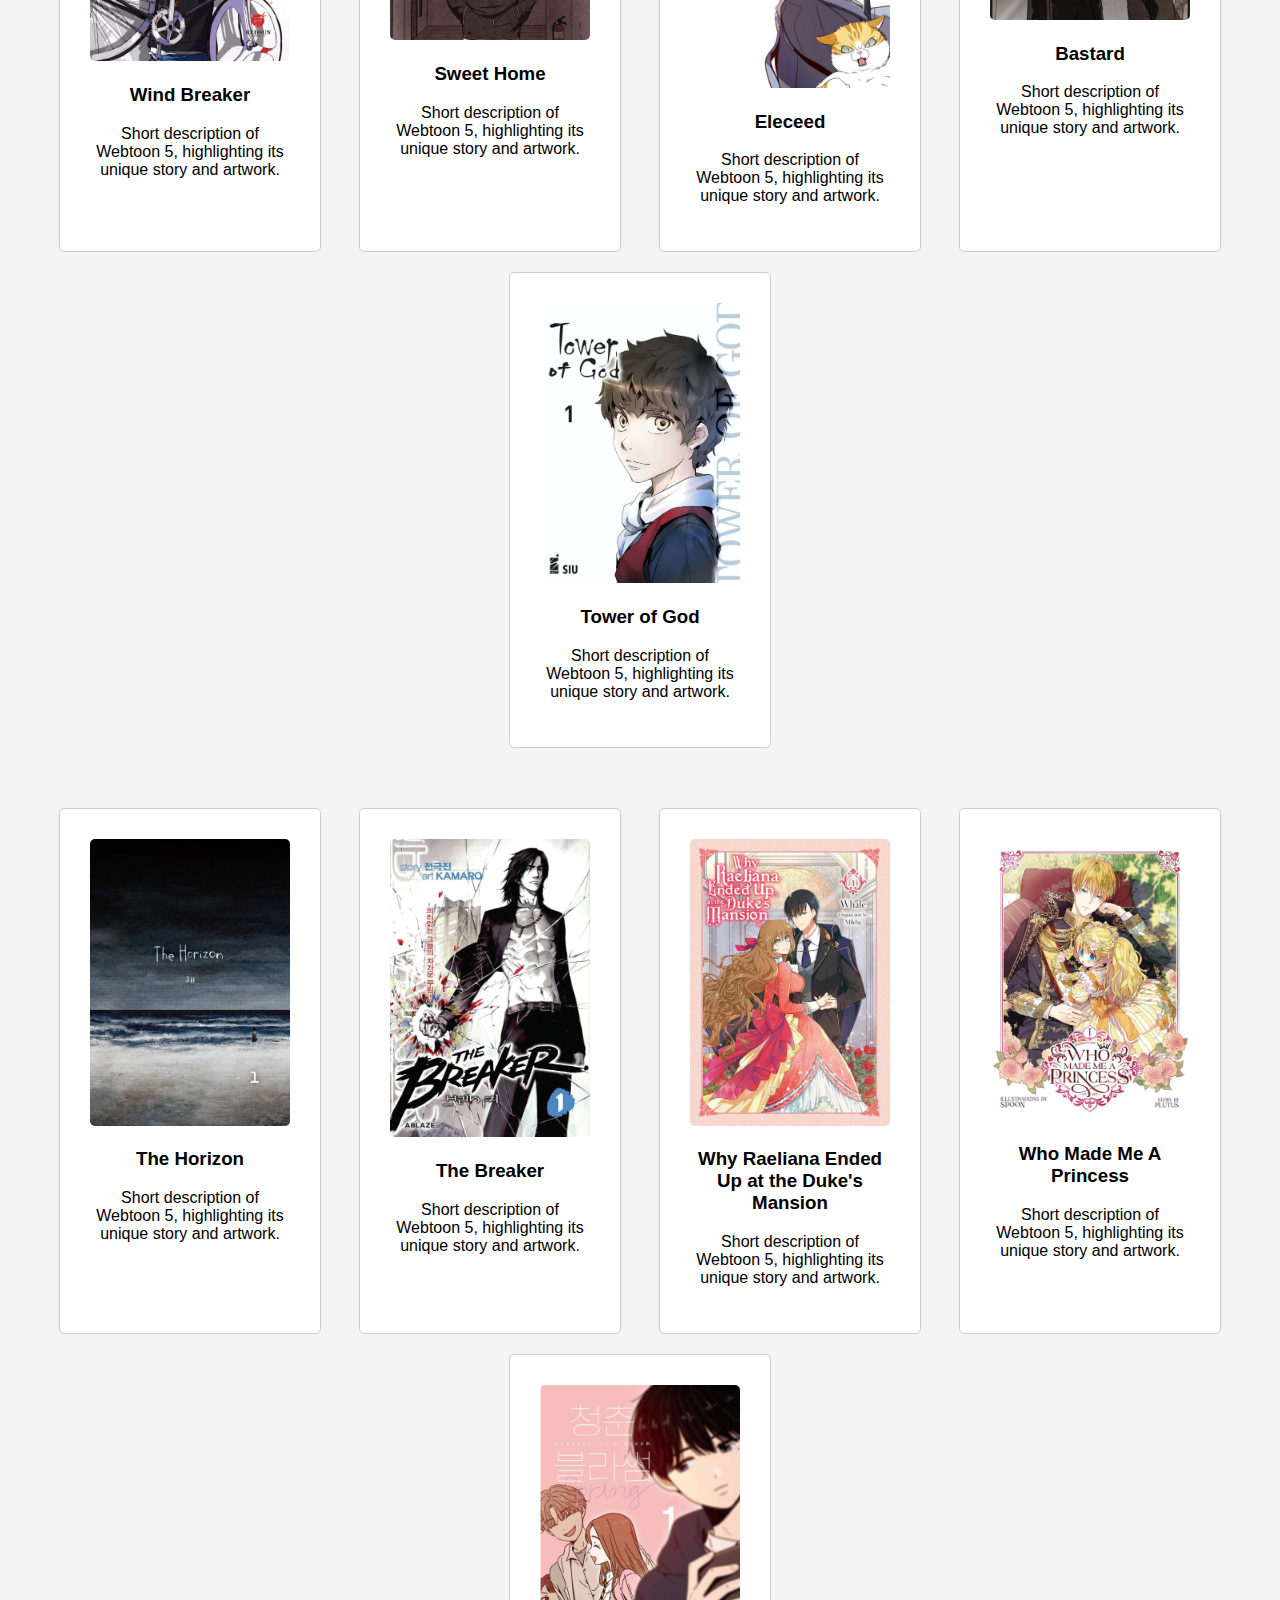
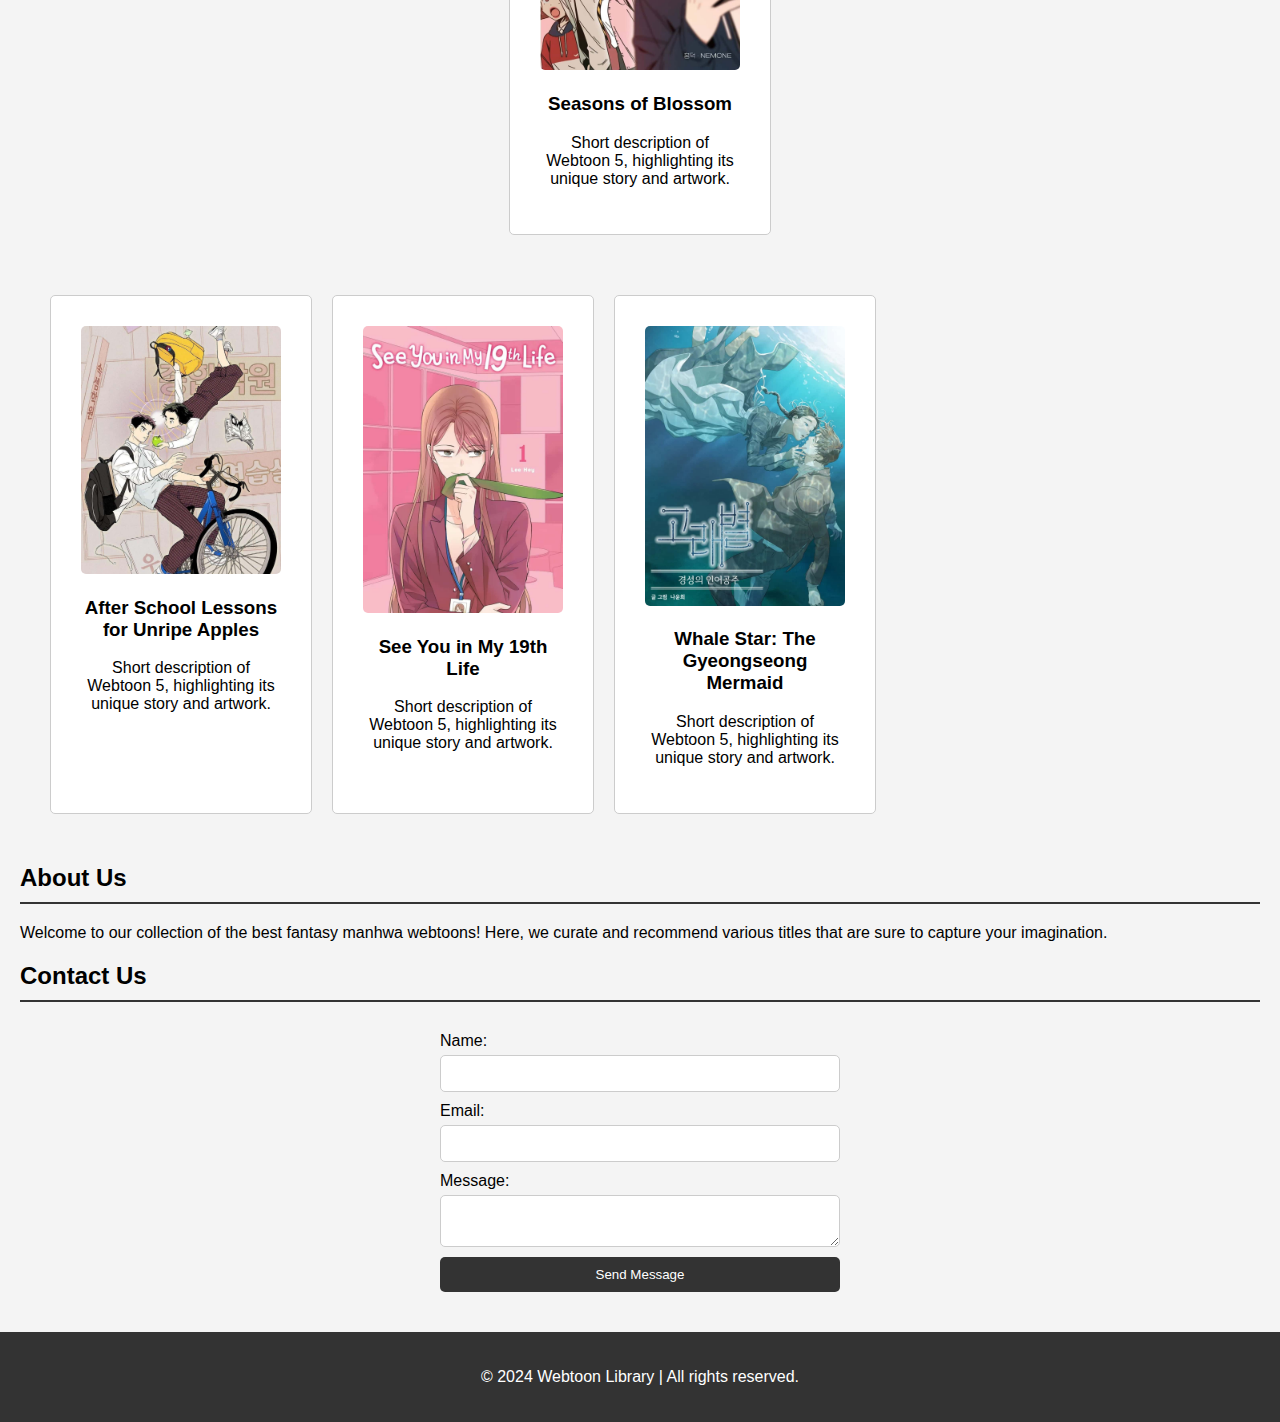
==== commit 7d02dee7: "changed back to normal" ====
--- a/index.html
+++ b/index.html
@@ -131,7 +131,6 @@
             <h2>About Us</h2>
             <p>Welcome to our collection of the best fantasy manhwa webtoons! Here, we curate and recommend various titles that are sure to capture your imagination.</p>
         </section>
-        <img src="manhwa pics/Eleceed.jpg" alt="">
         <section id="contact">
             <h2>Contact Us</h2>
             <form id="contact-form">
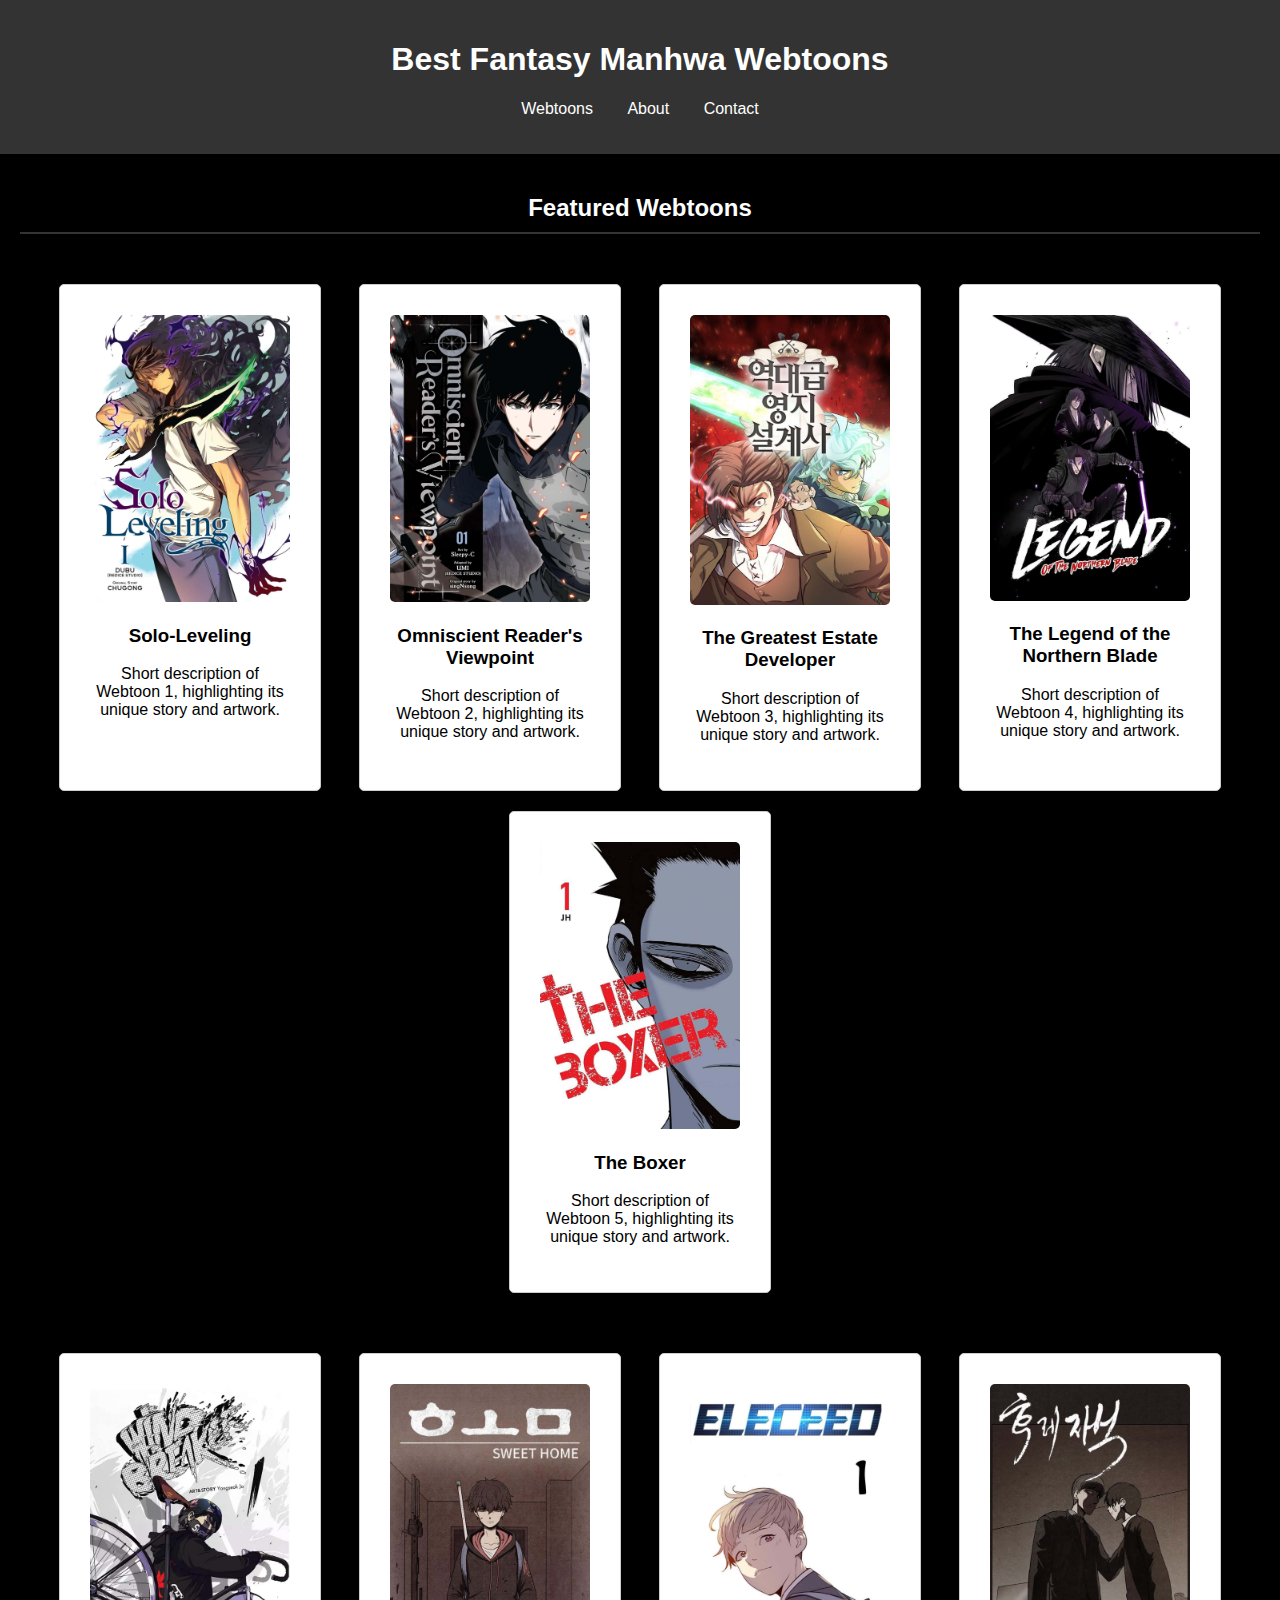
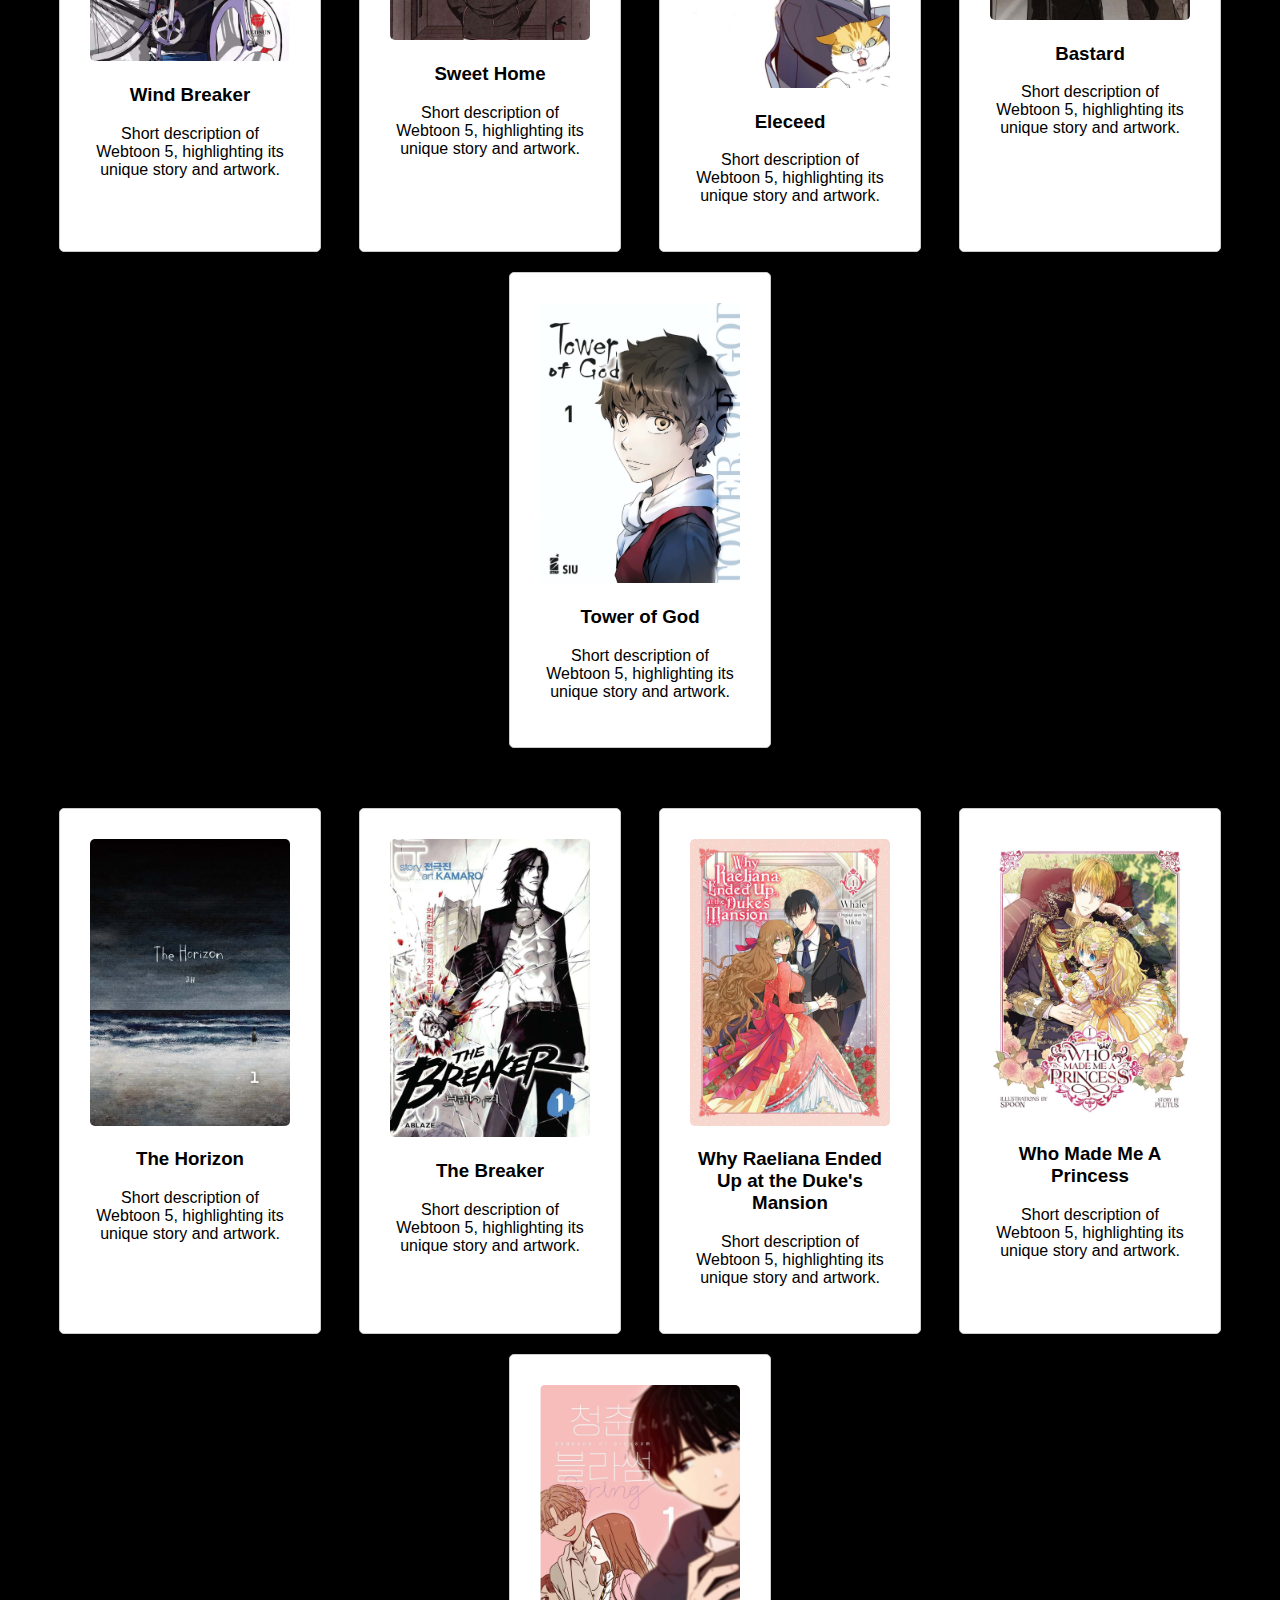
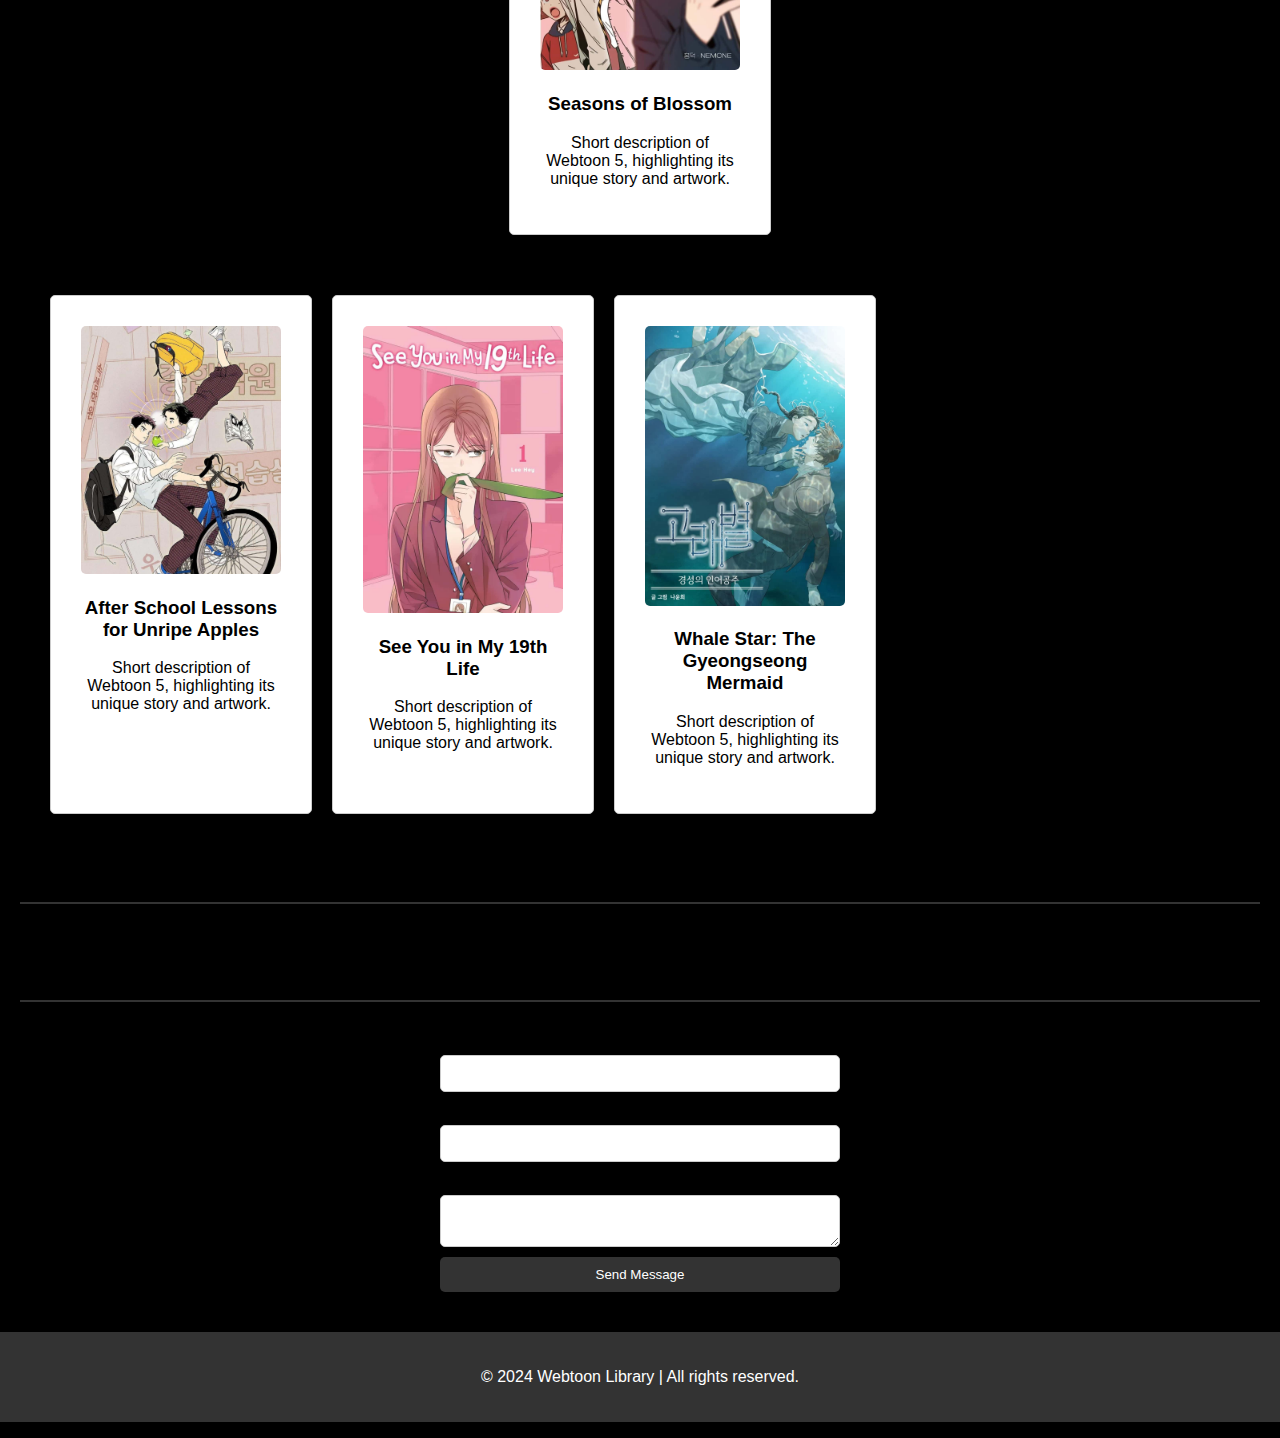
==== commit b36ee8bb: "done" ====
--- a/index.html
+++ b/index.html
@@ -7,7 +7,7 @@
     <link rel="stylesheet" href="style.css">
     
 </head>
-<body>
+<body id="uprhd">
     <header>
         <h1>Best Fantasy Manhwa Webtoons</h1>
         <nav>
@@ -20,7 +20,7 @@
     </header>
     <main>
         <section id="webtoons">
-            <h2 style="text-align: center;">Featured Webtoons</h2>
+            <h2 style="text-align: center; color:white;" >Featured Webtoons</h2>
             <div class="webtoon-container">
                 <div class="webtoon">
                     <img src="manhwa pics/solo-leveling.jpg" alt="solo-leveling">
@@ -148,5 +148,6 @@
         <p>&copy; 2024 Webtoon Library | All rights reserved.</p>
     </footer>
     <script src="j.js"></script>
+    <p name="v"></p>
 </body>
 </html>
--- a/style.css
+++ b/style.css
@@ -131,3 +131,7 @@
 button:hover {
     background: #555;
 }
+
+#uprhd{
+    background-color:black;
+}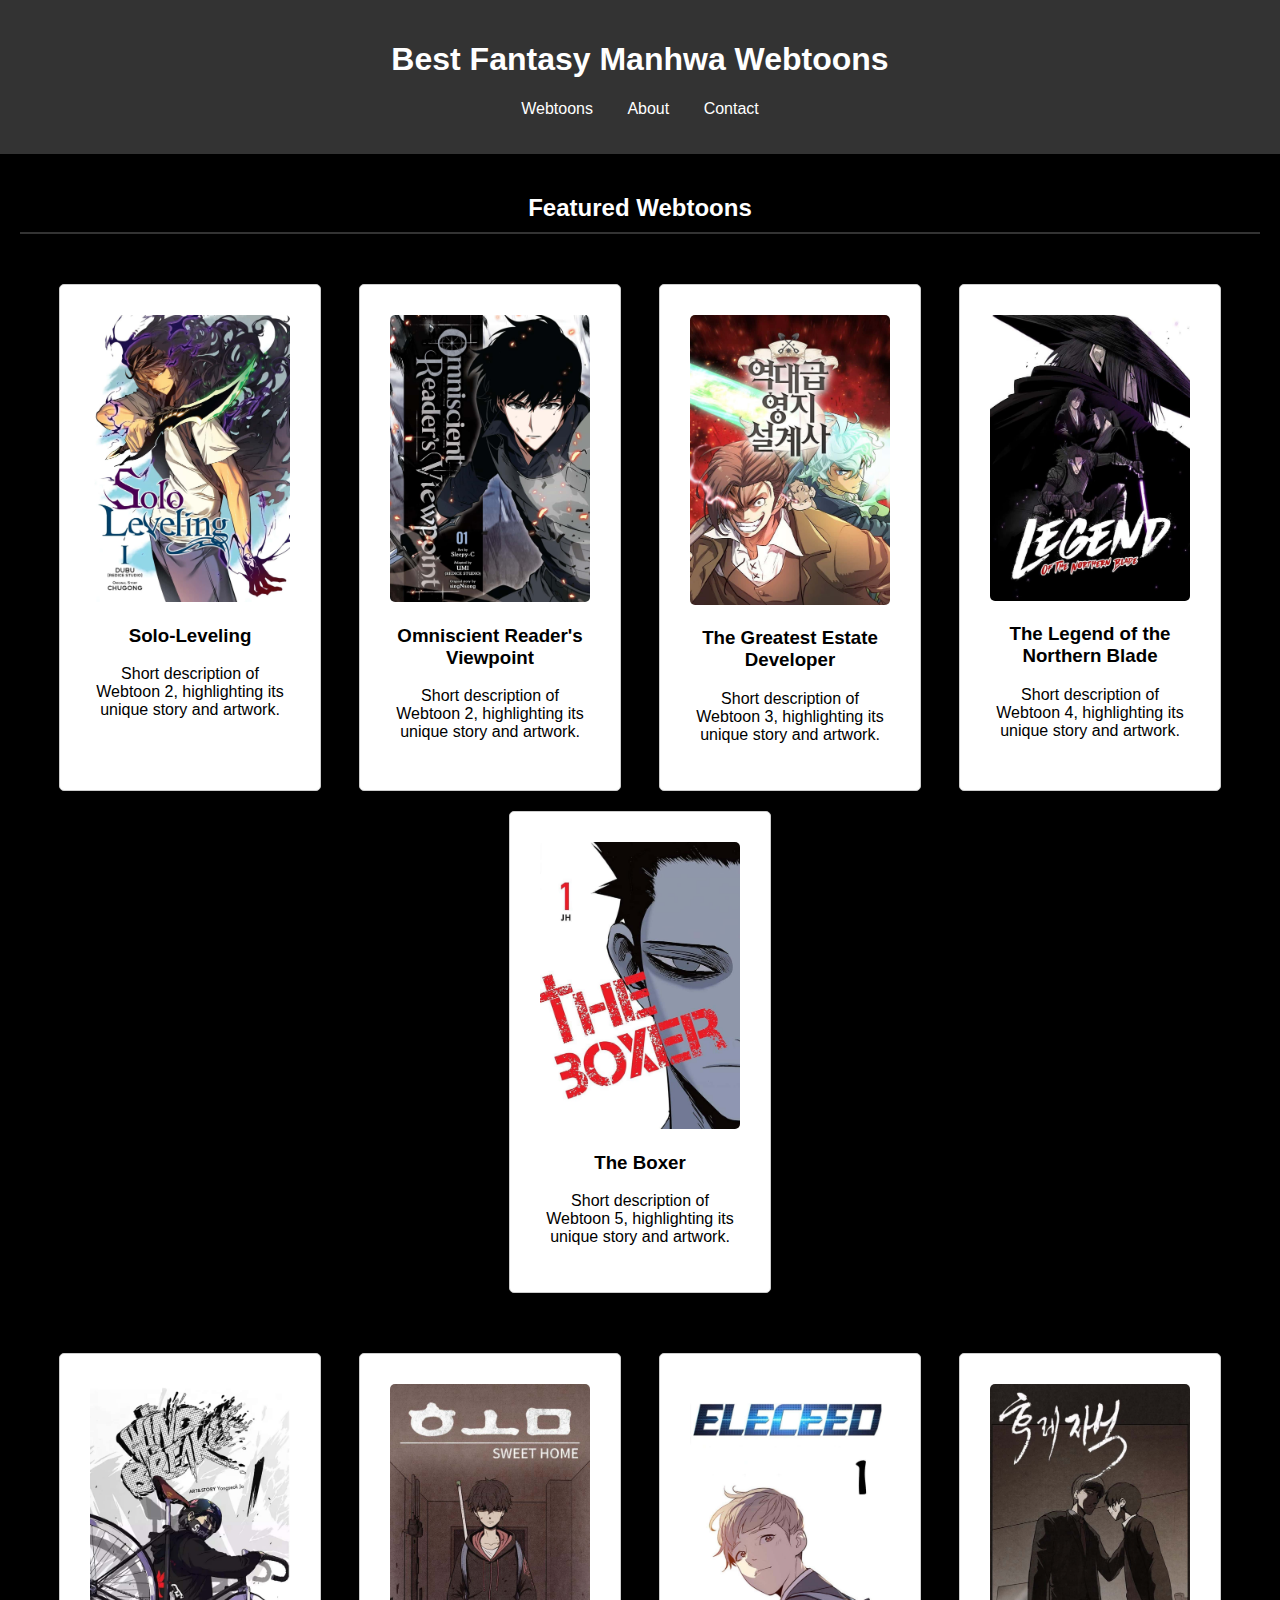
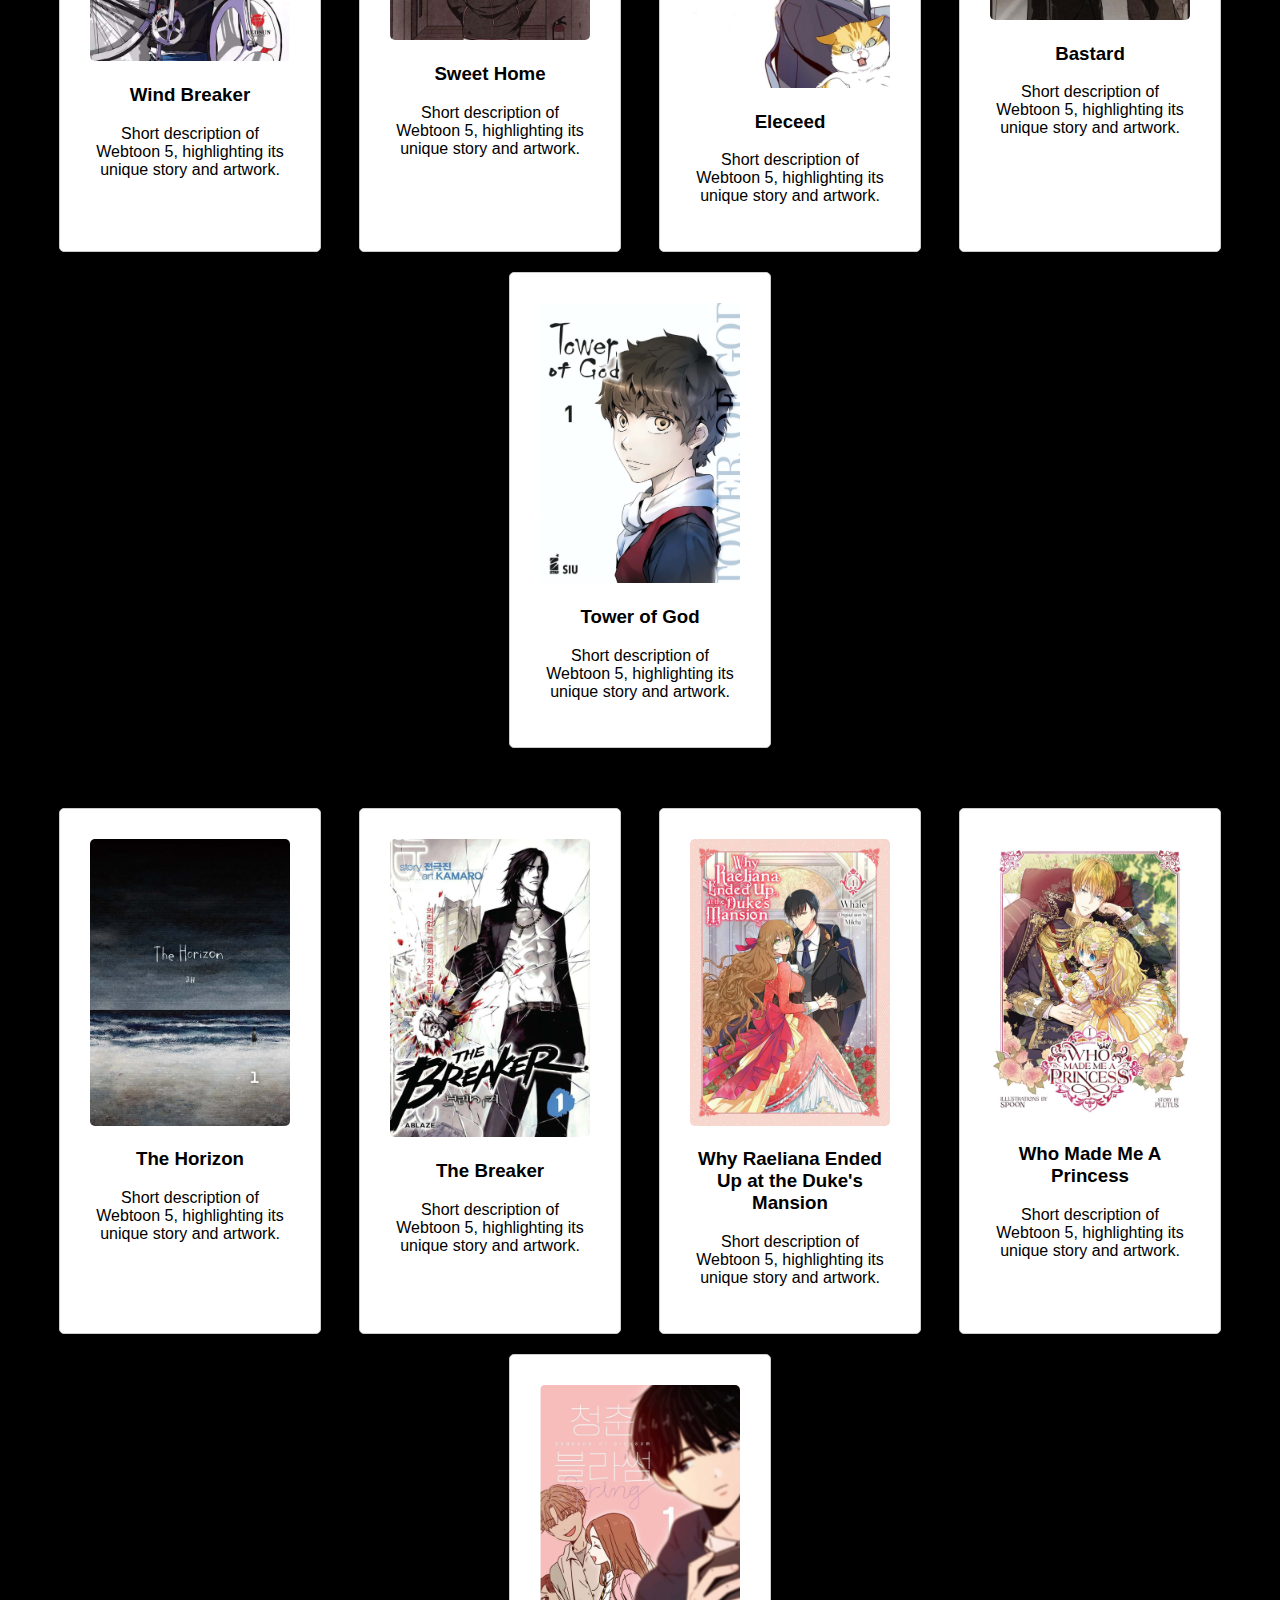
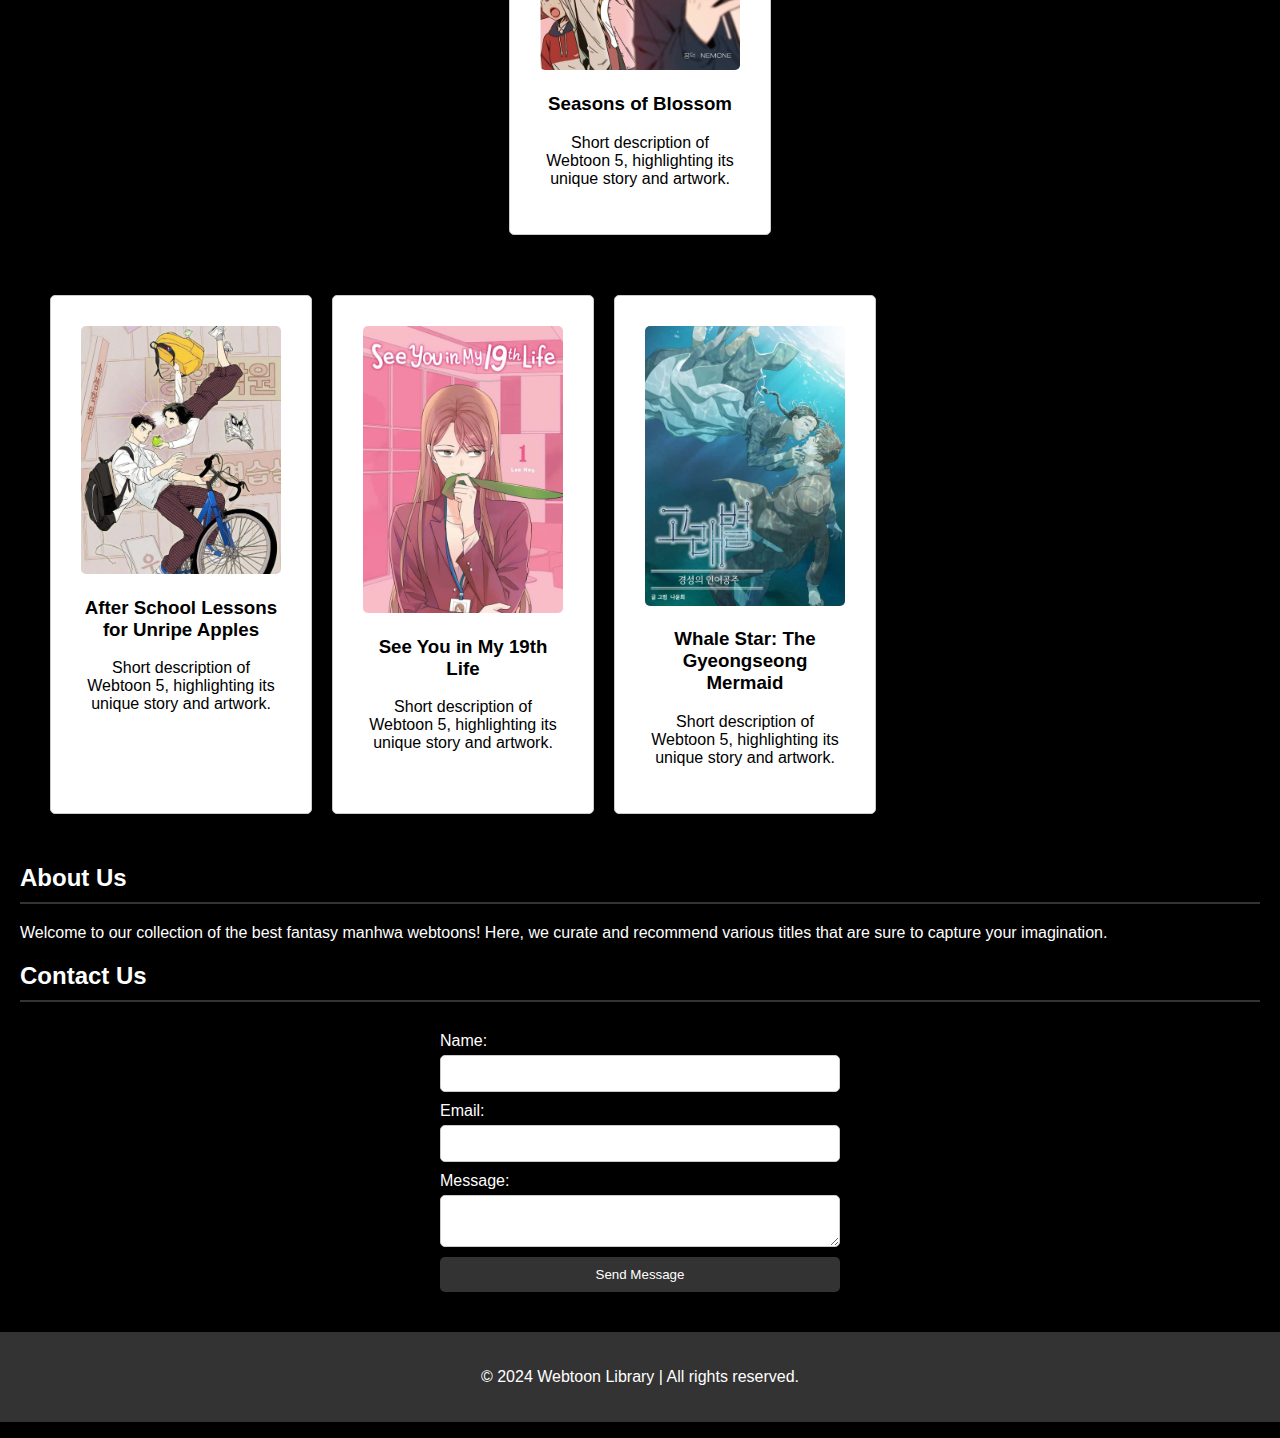
==== commit fd7a27d1: "DoneAddingNewJsonDatas" ====
--- a/index.html
+++ b/index.html
@@ -25,7 +25,7 @@
                 <div class="webtoon">
                     <img src="manhwa pics/solo-leveling.jpg" alt="solo-leveling">
                     <h3>Solo-Leveling</h3>
-                    <p>Short description of Webtoon 1, highlighting its unique story and artwork.</p>
+                    <p id="level">Short description of Webtoon 2, highlighting its unique story and artwork.</p>
                 </div>
                 <div class="webtoon">
                     <img src="manhwa pics/Omniscient Reader's Viewpoint.jpg" alt="Omniscient">
@@ -127,11 +127,11 @@
             </div>
         </section>
 
-        <section id="about">
+        <section id="about" style="color:white">
             <h2>About Us</h2>
             <p>Welcome to our collection of the best fantasy manhwa webtoons! Here, we curate and recommend various titles that are sure to capture your imagination.</p>
         </section>
-        <section id="contact">
+        <section id="contact" style="color:white;">
             <h2>Contact Us</h2>
             <form id="contact-form">
                 <label for="name">Name:</label>
